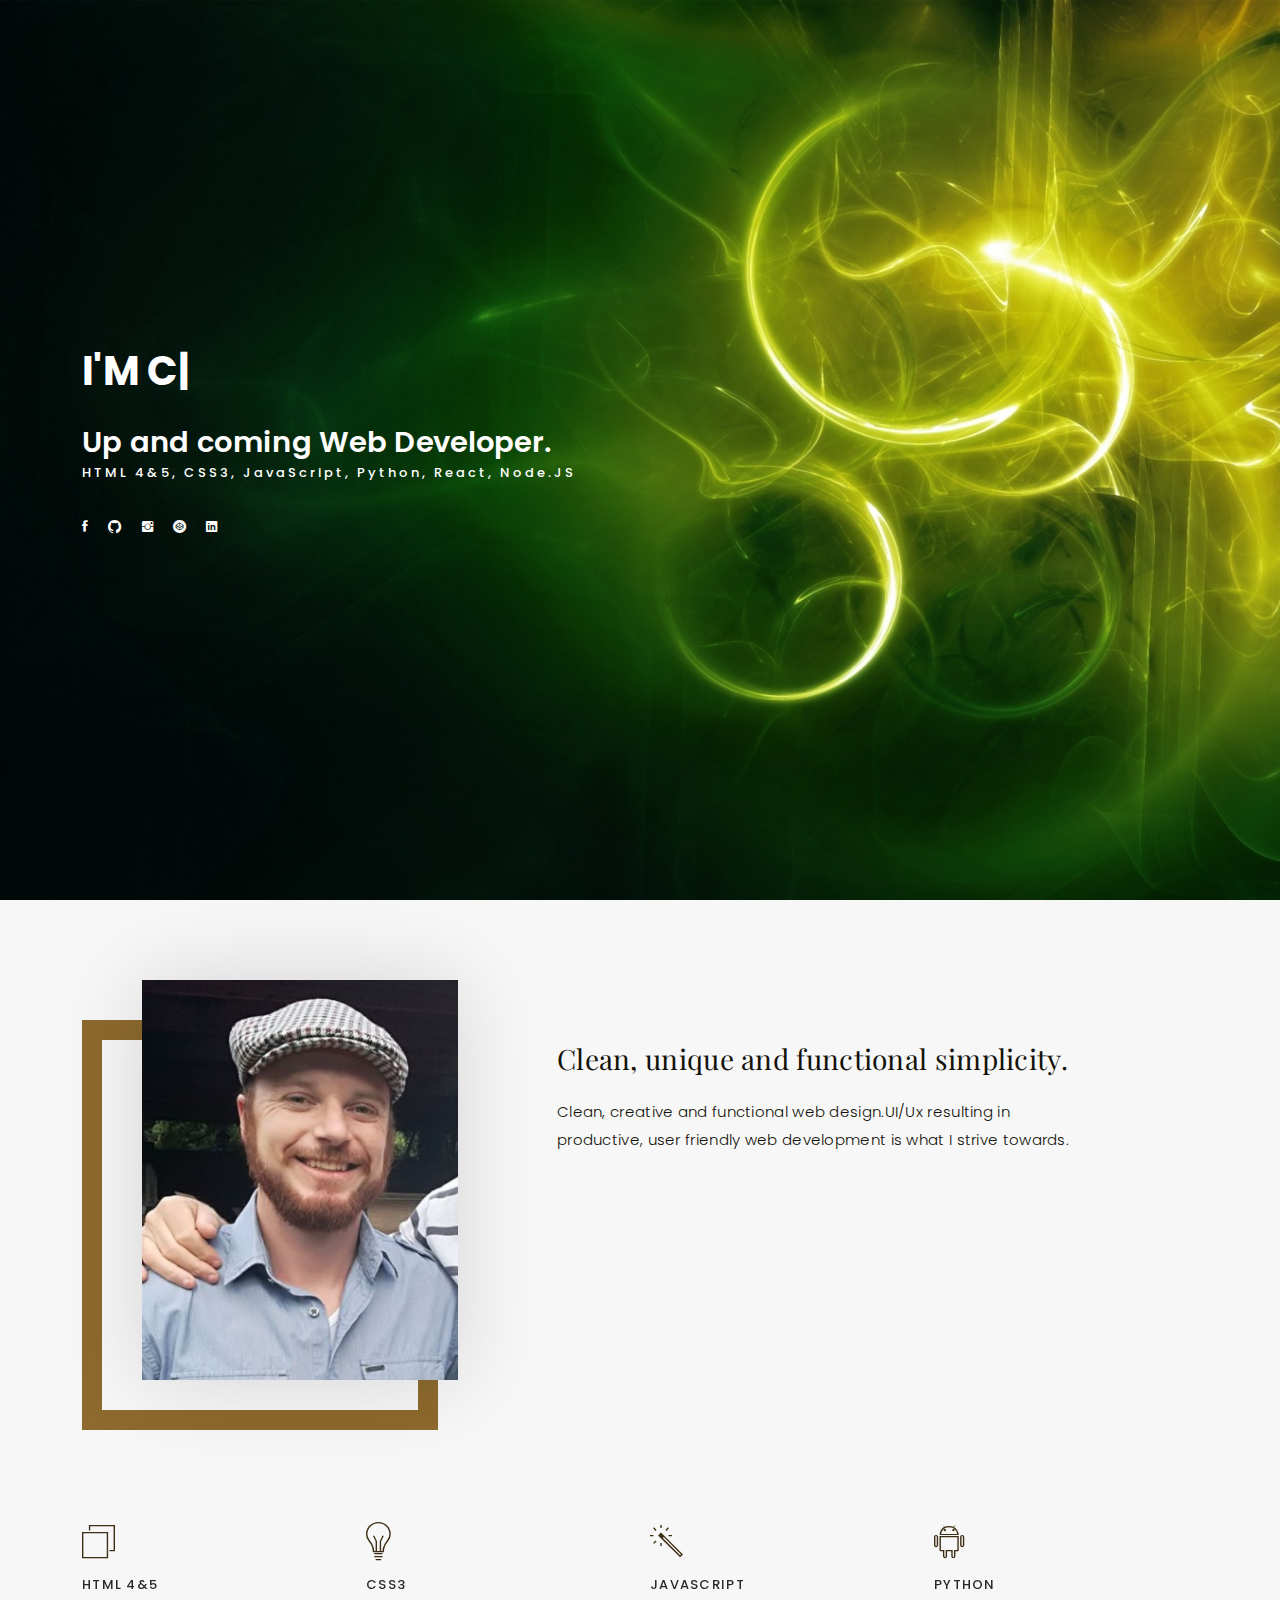
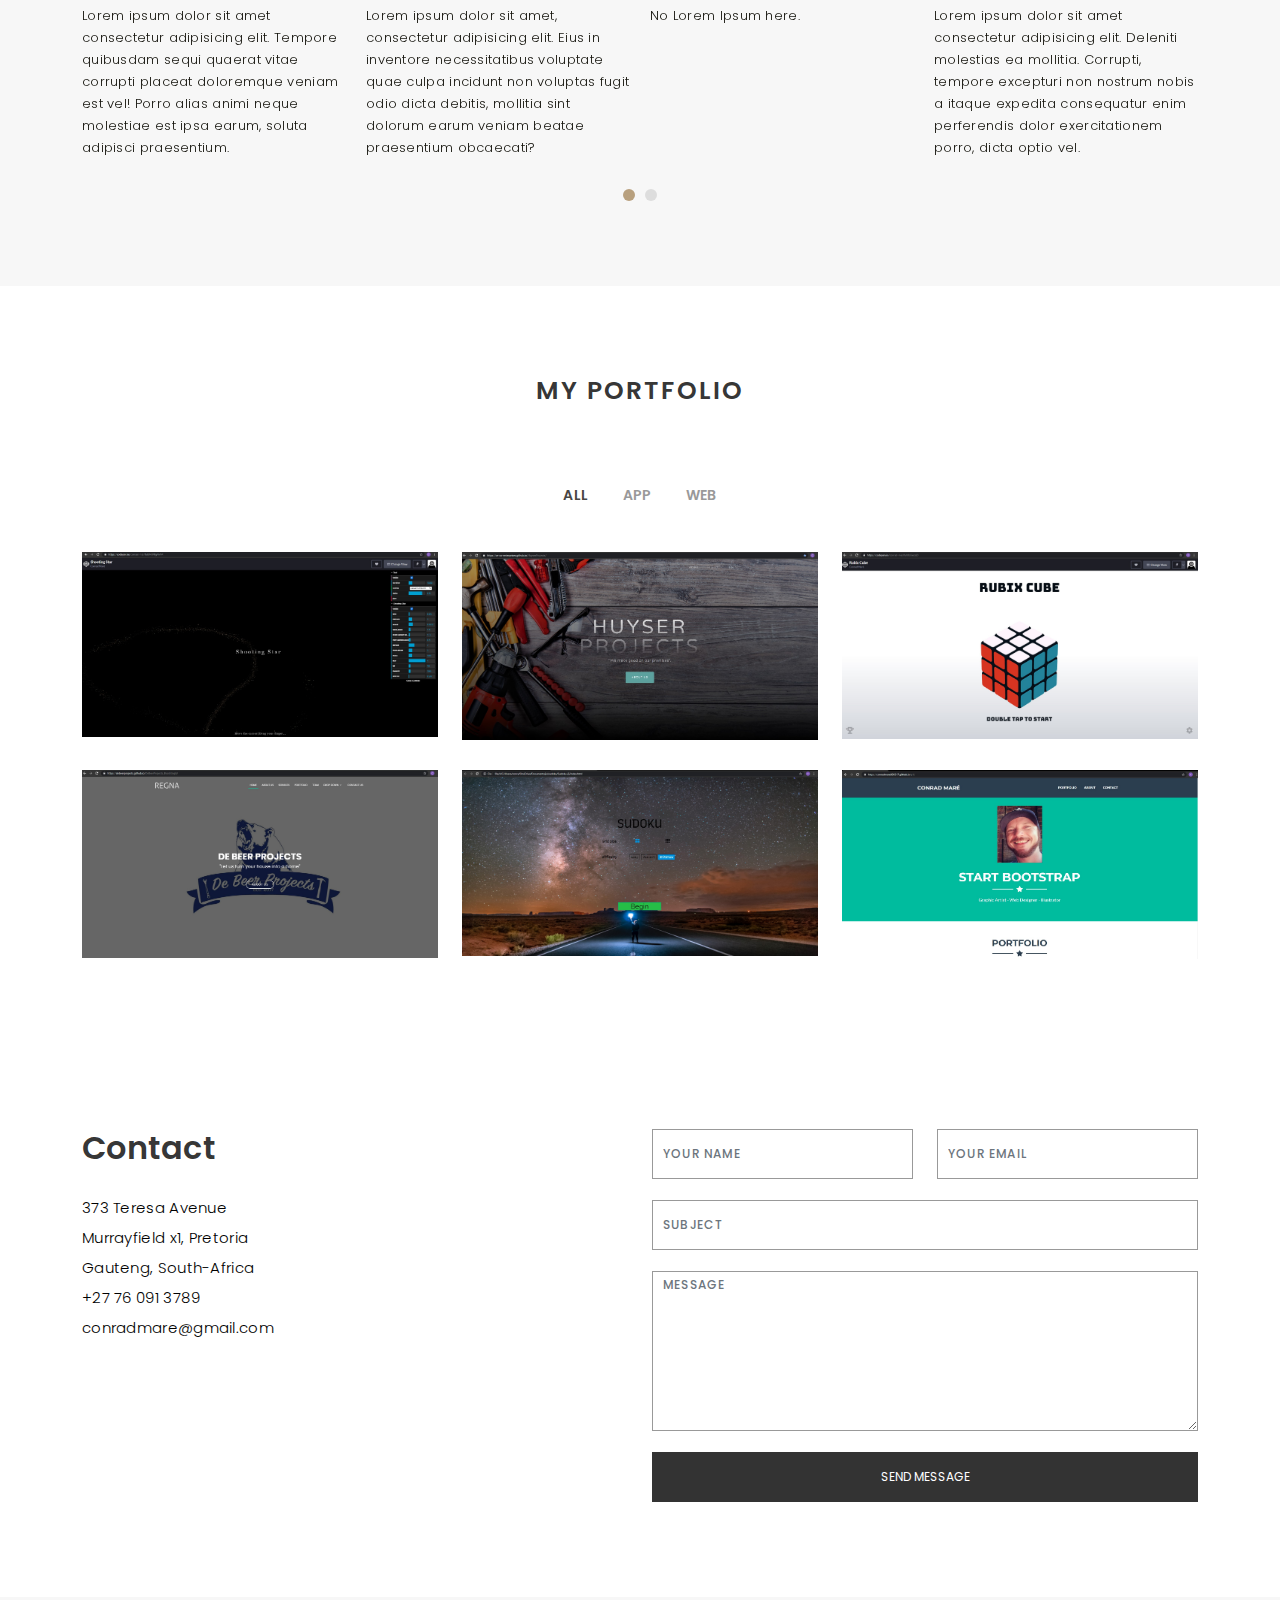
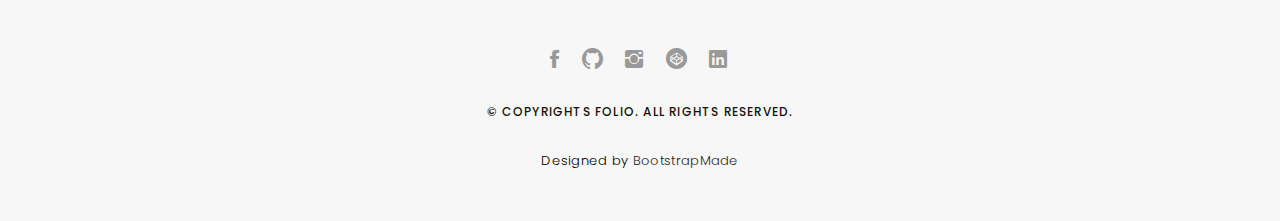
==== index.html @ 21ecc90a "a" ====
<!DOCTYPE html>
<html lang="en">

<head>
  <meta charset="utf-8">
  <meta content="width=device-width, initial-scale=1.0" name="viewport">

  <title>Folio Bootstrap Template - Index</title>
  <meta content="" name="description">
  <meta content="" name="keywords">

  <!-- Favicons -->
  <link href="assets/img/favicon.png" rel="icon">
  <link href="assets/img/apple-touch-icon.png" rel="apple-touch-icon">

  <!-- Google Fonts -->
  <link href="https://fonts.googleapis.com/css?family=Poppins:300,300i,400,400i,500,500i,600,600i,700,700i|Playfair+Display:400,400i,500,500i,600,600i,700,700i,900,900i" rel="stylesheet">

  <!-- Vendor CSS Files -->
  <link href="assets/vendor/bootstrap/css/bootstrap.min.css" rel="stylesheet">
  <link href="assets/vendor/hover/hover.min.css" rel="stylesheet">
  <link href="assets/vendor/ionicons/css/ionicons.min.css" rel="stylesheet">
  <link href="assets/vendor/boxicons/css/boxicons.min.css" rel="stylesheet">
  <link href="assets/vendor/venobox/venobox.css" rel="stylesheet">
  <link href="assets/vendor/owl.carousel/assets/owl.carousel.min.css" rel="stylesheet">

  <!-- Template Main CSS File -->
  <link href="assets/css/style.css" rel="stylesheet">

  <!-- =======================================================
  * Template Name: Folio - v3.0.0
  * Template URL: https://bootstrapmade.com/folio-bootstrap-portfolio-template/
  * Author: BootstrapMade.com
  * License: https://bootstrapmade.com/license/
  ======================================================== -->
</head>

<body>

  <!-- ======= Navbar ======= -->
  <nav id="main-nav">
    <div class="container d-lg-flex justify-content-between align-items-center">

      <div class="d-flex justify-content-between">
        <div class="logo me-auto">
          <a href="index.html"><img src="assets/img//logo.png" alt="logo"></a>
        </div>
        <div class="responsive"><i data-icon="m" class="ion-navicon-round"></i></div>
      </div>

      <ul class="nav-menu list-unstyled">
        <li><a href="index.html" class="smoothScroll">Home</a></li>
        <li><a href="#about" class="smoothScroll">About</a></li>
        <li><a href="#portfolio" class="smoothScroll">Portfolio</a></li>
        <!--<li><a href="#journal" class="smoothScroll">Blog</a></li>-->
        <li><a href="#contact" class="smoothScroll">Contact</a></li>
      </ul>

    </div>
  </nav><!-- End Navbar -->

  <!-- ======= Hero Section ======= -->
  <div id="hero" class="home">

    <div class="container">
      <div class="hero-content">
        <h1> <span class="typed"></span></h1>
        <p class="typed-items" data-typed-person="I'm Conrad Maré"></p>
        <h4>Up and coming Web Developer.</h4>
         <p>HTML 4&5, CSS3, javaScript, Python, React, Node.jS</p>
        

        <ul class="list-unstyled list-social">
          <li><a href="https://www.facebook.com/conrad.mare"><i class="ion-social-facebook"></i></a></li>
          <li><a href="https://github.com/ConradMare890317"><i class="ion-social-github"></i></a></li>
          <li><a href="https://www.instagram.com/conrad_mare1703/"><i class="ion-social-instagram"></i></a></li>
          <li><a href="https://codepen.io/conrad-mar"><i class="ion-social-codepen"></i></a></li>
          <!--<li><a href="#"><i class="ion-social-gmail"></i></a></li>-->
          <li><a href="https://www.linkedin.com/in/conrad-mare-a41abb79/"><i class="ion-social-linkedin"></i></a></li>
        </ul>
      </div>
    </div>
  </div><!-- End Hero -->

  <main id="main">

    <!-- ======= About Section ======= -->
    <div id="about" class="paddsection">
      <div class="container">
        <div class="row justify-content-between">

          <div class="col-lg-4 ">
            <div class="div-img-bg">
              <div class="about-img">
                <img src="assets/img/me1.jpg" class="img-responsive" alt="me">
              </div>
            </div>
          </div>

          <div class="col-lg-7">
            <div class="about-descr">

              <p class="p-heading">Clean, unique and functional simplicity. </p>
              <p class="separator">Clean, creative and functional web design.UI/Ux resulting in productive, user friendly web development is what I strive towards.</p>
            </div>

          </div>
        </div>
      </div>
    </div><!-- End About Section -->

    <!-- ======= Services Section ======= -->
    <div id="services">
      <div class="container">

        <div class="services-carousel owl-theme">

          <div class="services-block">

            <i class="ion-ios-browsers-outline"></i>
            <span>HTML 4&5</span>
            <p class="separator">Lorem ipsum dolor sit amet consectetur adipisicing elit. Tempore quibusdam sequi quaerat vitae corrupti placeat doloremque veniam est vel! Porro alias animi neque molestiae est ipsa earum, soluta adipisci praesentium. </p>

          </div>

          <div class="services-block">

            <i class="ion-ios-lightbulb-outline"></i>
            <span>CSS3</span>
            <p class="separator">Lorem ipsum dolor sit amet, consectetur adipisicing elit. Eius in inventore necessitatibus voluptate quae culpa incidunt non voluptas fugit odio dicta debitis, mollitia sint dolorum earum veniam beatae praesentium obcaecati? </p>

          </div>

          <div class="services-block">

            <i class="ion-ios-color-wand-outline"></i>
            <span>javaScript</span>
            <p class="separator">No Lorem Ipsum here.</p>

          </div>

          <div class="services-block">

            <i class="ion-social-android-outline"></i>
            <span>Python</span>
            <p class="separator">Lorem ipsum dolor sit amet consectetur adipisicing elit. Deleniti molestias ea mollitia. Corrupti, tempore excepturi non nostrum nobis a itaque expedita consequatur enim perferendis dolor exercitationem porro, dicta optio vel. </p>

          </div>

          <div class="services-block">

            <i class="ion-ios-analytics-outline"></i>
            <span>React</span>
            <p class="separator">Lorem ipsum dolor sit amet consectetur adipisicing elit. Reprehenderit assumenda culpa unde perferendis aperiam explicabo ipsum! Omnis exercitationem praesentium reiciendis, sapiente molestiae asperiores quas a maiores facere consequuntur, libero ipsa? </p>

          </div>

          <div class="services-block">

            <i class="ion-ios-camera-outline"></i>
            <span>Node.jS</span>
            <p class="separator">Lorem ipsum dolor sit amet consectetur, adipisicing elit. Accusantium distinctio eos ut voluptatum sed aperiam exercitationem fuga doloremque consectetur doloribus alias ipsa cupiditate maiores est, quaerat, ex, sunt velit qui.</p>

          </div>

        </div>

      </div>

    </div><!-- End Services Section -->

    <!-- ======= Portfolio Section ======= -->
    <div id="portfolio" class="paddsection">

      <div class="container">
        <div class="section-title text-center">
          <h2>My Portfolio</h2>
        </div>
      </div>

      <div class="container">

        <div class="row">
          <div class="col-lg-12 d-flex justify-content-center">
            <ul id="portfolio-flters">
              <li data-filter="*" class="filter-active">All</li>
              <li data-filter=".filter-app">App</li>
             <!-- <li data-filter=".filter-card">Card</li> -->
              <li data-filter=".filter-web">Web</li>
            </ul>
          </div>
        </div>

        <div class="row portfolio-container">

          <div class="col-lg-4 col-md-6 portfolio-item filter-app">
            <img src="assets/img/portfolio/App1.jpg" class="img-fluid" alt="">
            <div class="portfolio-info">
              <h4>App 1</h4>
              <p>App</p>
              <a href="assets/img/portfolio/portfolio-1.jpg" data-gall="portfolioGallery" class="venobox preview-link" title="App 1"><i class="bx bx-plus"></i></a>
              <a href="portfolio-details.html" class="details-link" title="More Details"><i class="bx bx-link"></i></a>
            </div>
          </div>

          <div class="col-lg-4 col-md-6 portfolio-item filter-web">
            <img src="assets/img/portfolio/Web1.jpg" class="img-fluid" alt="">
            <div class="portfolio-info">
              <h4>Web 3</h4>
              <p>Web</p>
              <a href="assets/img/portfolio/portfolio-2.jpg" data-gall="portfolioGallery" class="venobox preview-link" title="Web 3"><i class="bx bx-plus"></i></a>
              <a href="portfolio-details.html" class="details-link" title="More Details"><i class="bx bx-link"></i></a>
            </div>
          </div>

          <div class="col-lg-4 col-md-6 portfolio-item filter-app">
            <img src="assets/img/portfolio/App2.jpg" class="img-fluid" alt="">
            <div class="portfolio-info">
              <h4>App 2</h4>
              <p>App</p>
              <a href="assets/img/portfolio/portfolio-3.jpg" data-gall="portfolioGallery" class="venobox preview-link" title="App 2"><i class="bx bx-plus"></i></a>
              <a href="portfolio-details.html" class="details-link" title="More Details"><i class="bx bx-link"></i></a>
            </div>
          </div>

          <!--<div class="col-lg-4 col-md-6 portfolio-item filter-card">
            <img src="assets/img/portfolio/portfolio-4.jpg" class="img-fluid" alt="">
            <div class="portfolio-info">
              <h4>Card 2</h4>
              <p>Card</p>
              <a href="assets/img/portfolio/portfolio-4.jpg" data-gall="portfolioGallery" class="venobox preview-link" title="Card 2"><i class="bx bx-plus"></i></a>
              <a href="portfolio-details.html" class="details-link" title="More Details"><i class="bx bx-link"></i></a>
            </div>
          </div>-->

          <div class="col-lg-4 col-md-6 portfolio-item filter-web">
            <img src="assets/img/portfolio/Web2.jpg" class="img-fluid" alt="">
            <div class="portfolio-info">
              <h4>Web 2</h4>
              <p>Web</p>
              <a href="assets/img/portfolio/portfolio-5.jpg" data-gall="portfolioGallery" class="venobox preview-link" title="Web 2"><i class="bx bx-plus"></i></a>
              <a href="portfolio-details.html" class="details-link" title="More Details"><i class="bx bx-link"></i></a>
            </div>
          </div>

          <div class="col-lg-4 col-md-6 portfolio-item filter-app">
            <img src="assets/img/portfolio/App3.jpg" class="img-fluid" alt="">
            <div class="portfolio-info">
              <h4>App 3</h4>
              <p>App</p>
              <a href="assets/img/portfolio/portfolio-6.jpg" data-gall="portfolioGallery" class="venobox preview-link" title="App 3"><i class="bx bx-plus"></i></a>
              <a href="portfolio-details.html" class="details-link" title="More Details"><i class="bx bx-link"></i></a>
            </div>
          </div>
          
          <div class="col-lg-4 col-md-6 portfolio-item filter-web">
            <img src="assets/img/portfolio/Web3.jpg" class="img-fluid" alt="">
            <div class="portfolio-info">
              <h4>Web 1</h4>
              <p>Web</p>
              <a href="assets/img/portfolio/portfolio-5.jpg" data-gall="portfolioGallery" class="venobox preview-link" title="Web 2"><i class="bx bx-plus"></i></a>
              <a href="portfolio-details.html" class="details-link" title="More Details"><i class="bx bx-link"></i></a>
            </div>
          </div>

        </div>

      </div>

    </div><!-- End Portfolio Section -->

    <!-- ======= Journal Section ======= -->
   <!-- <div id="journal" class="text-left paddsection">

      <div class="container">
        <div class="section-title text-center">
          <h2>journal</h2>
        </div>
      </div>

      <div class="container">
        <div class="journal-block">
          <div class="row">

            <div class="col-lg-4 col-md-6">
              <div class="journal-info">

                <a href="blog-single.html"><img src="assets/img/blog-post-1.jpg" class="img-responsive" alt="img"></a>

                <div class="journal-txt">

                  <h4><a href="blog-single.html">SO LETS MAKE THE MOST IS BEAUTIFUL</a></h4>
                  <p class="separator">To an English person, it will seem like simplified English
                  </p>

                </div>

              </div>
            </div>

            <div class="col-lg-4 col-md-6">
              <div class="journal-info">

                <a href="blog-single.html"><img src="assets/img/blog-post-2.jpg" class="img-responsive" alt="img"></a>

                <div class="journal-txt">

                  <h4><a href="blog-single.html">WE'RE GONA MAKE DREAMS COMES</a></h4>
                  <p class="separator">To an English person, it will seem like simplified English
                  </p>

                </div>

              </div>
            </div>

            <div class="col-lg-4 col-md-6">
              <div class="journal-info">

                <a href="blog-single.html"><img src="assets/img/blog-post-3.jpg" class="img-responsive" alt="img"></a>

                <div class="journal-txt">

                  <h4><a href="blog-single.html">NEW LIFE CIVILIZATIONS TO BOLDLY</a></h4>
                  <p class="separator">To an English person, it will seem like simplified English
                  </p>

                </div>

              </div>
            </div>

          </div>
        </div>
      </div>

    </div><!-- End Journal Section -->

    <!-- ======= Contact Section ======= -->
    <div id="contact" class="paddsection">
      <div class="container">
        <div class="contact-block1">
          <div class="row">

            <div class="col-lg-6">
              <div class="contact-contact">

                <h2 class="mb-30">Contact</h2>

                <ul class="contact-details">
                  <li><span>373 Teresa Avenue</span></li>
                  <li><span>Murrayfield x1, Pretoria</span></li>
                  <li><span>Gauteng, South-Africa</span></li>
                  <li><span>+27 76 091 3789</span></li>
                  <li><span>conradmare@gmail.com</span></li>
                </ul>

              </div>
            </div>

            <div class="col-lg-6">
              <form action="forms/contact.php" method="post" role="form" class="php-email-form">
                <div class="row">

                  <div class="col-lg-6">
                    <div class="form-group contact-block1">
                      <input type="text" name="name" class="form-control" id="name" placeholder="Your Name" data-rule="minlen:4" data-msg="Please enter at least 4 chars" />
                      <div class="validate"></div>
                    </div>
                  </div>

                  <div class="col-lg-6 mt-3 mt-md-0">
                    <div class="form-group">
                      <input type="email" class="form-control" name="email" id="email" placeholder="Your Email" data-rule="email" data-msg="Please enter a valid email" />
                      <div class="validate"></div>
                    </div>
                  </div>

                  <div class="col-lg-12 mt-3">
                    <div class="form-group">
                      <input type="text" class="form-control" name="subject" id="subject" placeholder="Subject" data-rule="minlen:4" data-msg="Please enter at least 8 chars of subject" />
                      <div class="validate"></div>
                    </div>
                  </div>

                  <div class="col-lg-12 mt-3">
                    <div class="form-group">
                      <textarea class="form-control" name="message" data-rule="required" data-msg="Please write something for us" placeholder="Message"></textarea>
                      <div class="validate"></div>
                    </div>
                  </div>

                  <div class="col-lg-12 mb-3">
                    <div class="loading">Loading</div>
                    <div class="error-message"></div>
                    <div class="sent-message">Your message has been sent. Thank you!</div>
                  </div>

                  <div class="col-lg-12">
                    <input type="submit" class="btn btn-defeault btn-send" value="Send message">
                  </div>

                </div>
              </form>
            </div>
          </div>
        </div>
      </div>
    </div><!-- End Contact Section -->

  </main><!-- End #main -->

  <!-- ======= Footer ======= -->
  <div id="footer" class="text-center">
    <div class="container">
      <div class="socials-media text-center">

        <ul class="list-unstyled">
          <li><a href="https://www.facebook.com/conrad.mare"><i class="ion-social-facebook"></i></a></li>
          <li><a href="https://github.com/ConradMare890317"><i class="ion-social-github"></i></a></li>
          <li><a href="https://www.instagram.com/conrad_mare1703/"><i class="ion-social-instagram"></i></a></li>
          <li><a href="https://codepen.io/conrad-mar"><i class="ion-social-codepen"></i></a></li>
          <!--<li><a href="#"><i class="ion-social-gmail"></i></a></li>-->
          <li><a href="https://www.linkedin.com/in/conrad-mare-a41abb79/"><i class="ion-social-linkedin"></i></a></li>
        </ul>

      </div>

      <p>&copy; Copyrights Folio. All rights reserved.</p>

      <div class="credits">
        <!--
        All the links in the footer should remain intact.
        You can delete the links only if you purchased the pro version.
        Licensing information: https://bootstrapmade.com/license/
        Purchase the pro version with working PHP/AJAX contact form: https://bootstrapmade.com/buy/?theme=Folio
      -->
        Designed by <a href="https://bootstrapmade.com/">BootstrapMade</a>
      </div>

    </div>
  </div><!-- End Footer -->

  <!-- Vendor JS Files -->
  <script src="assets/vendor/jquery/jquery.min.js"></script>
  <script src="assets/vendor/bootstrap/js/bootstrap.bundle.min.js"></script>
  <script src="assets/vendor/jquery.easing/jquery.easing.min.js"></script>
  <script src="assets/vendor/php-email-form/validate.js"></script>
  <script src="assets/vendor/typed/typed.js"></script>
  <script src="assets/vendor/jquery-sticky/jquery.sticky.js"></script>
  <script src="assets/vendor/isotope-layout/isotope.pkgd.min.js"></script>
  <script src="assets/vendor/venobox/venobox.min.js"></script>
  <script src="assets/vendor/owl.carousel/owl.carousel.min.js"></script>

  <!-- Template Main JS File -->
  <script src="assets/js/main.js"></script>

</body>

</html>
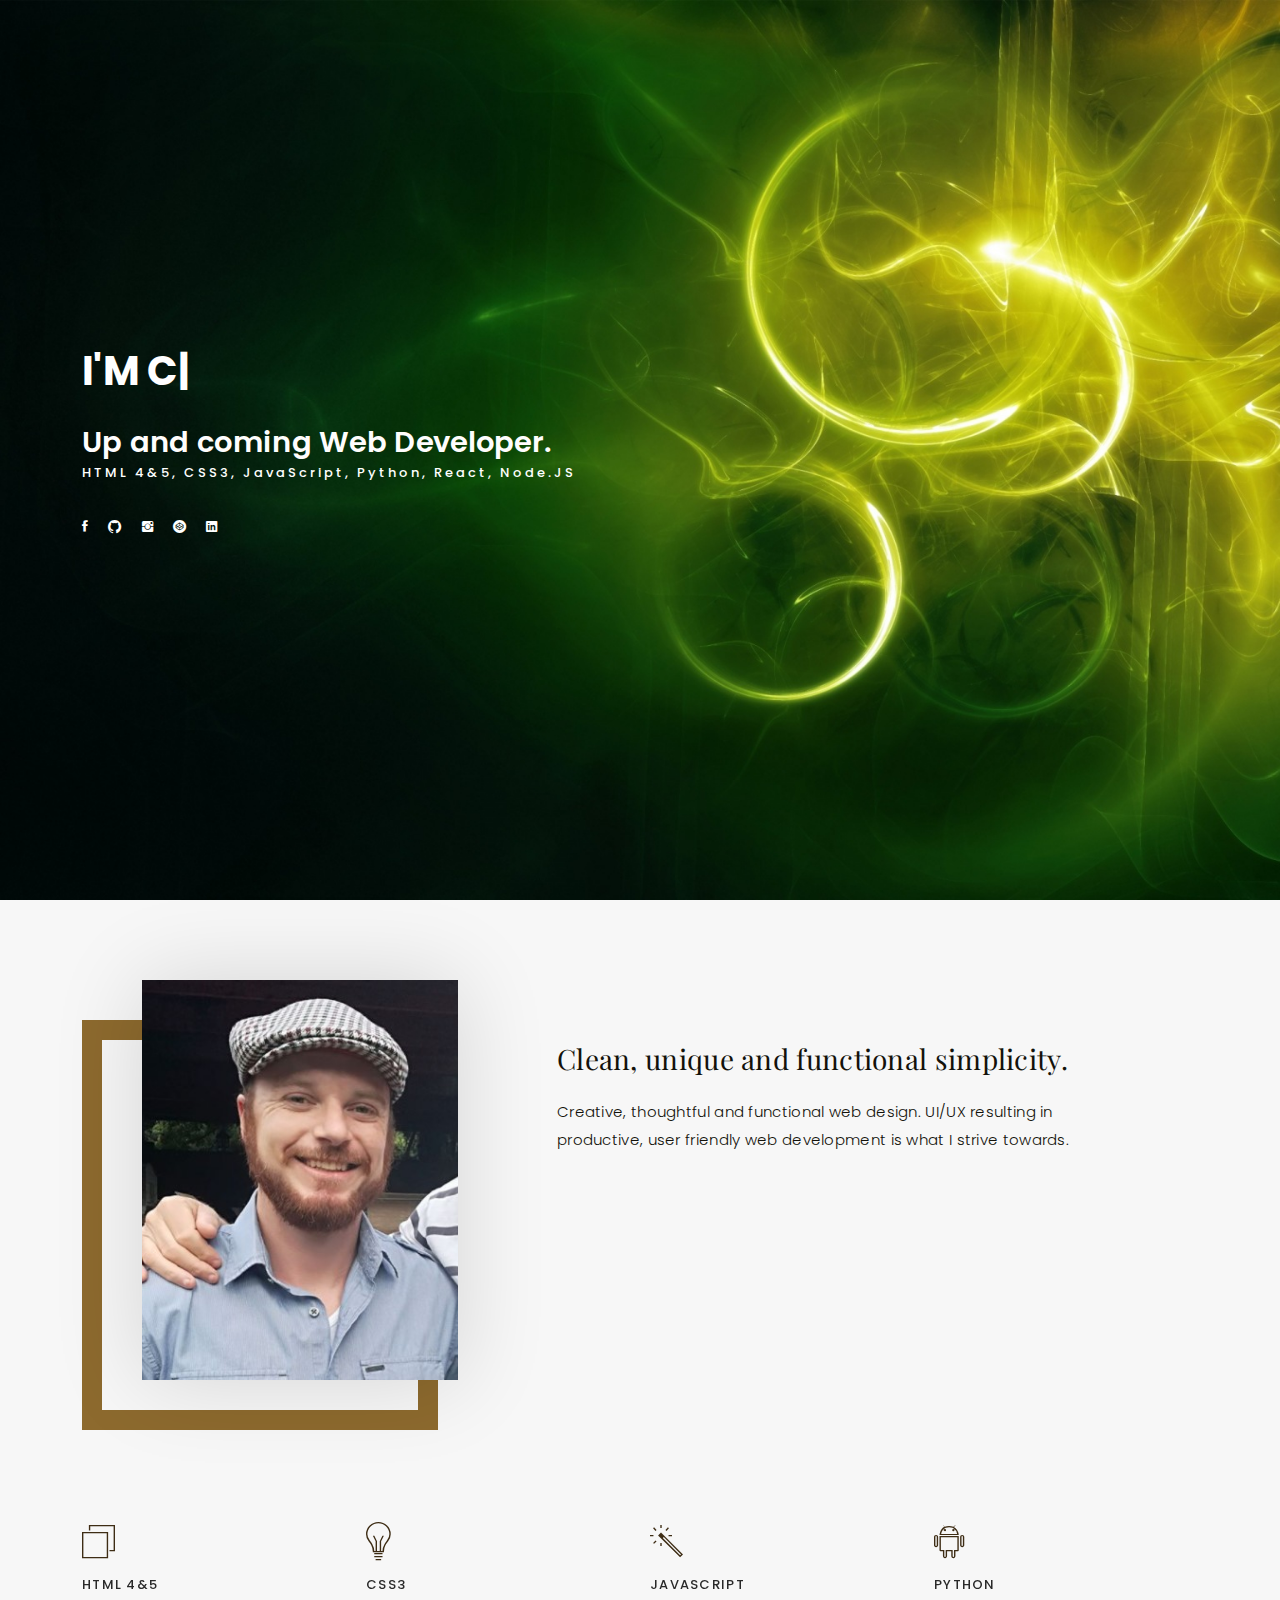
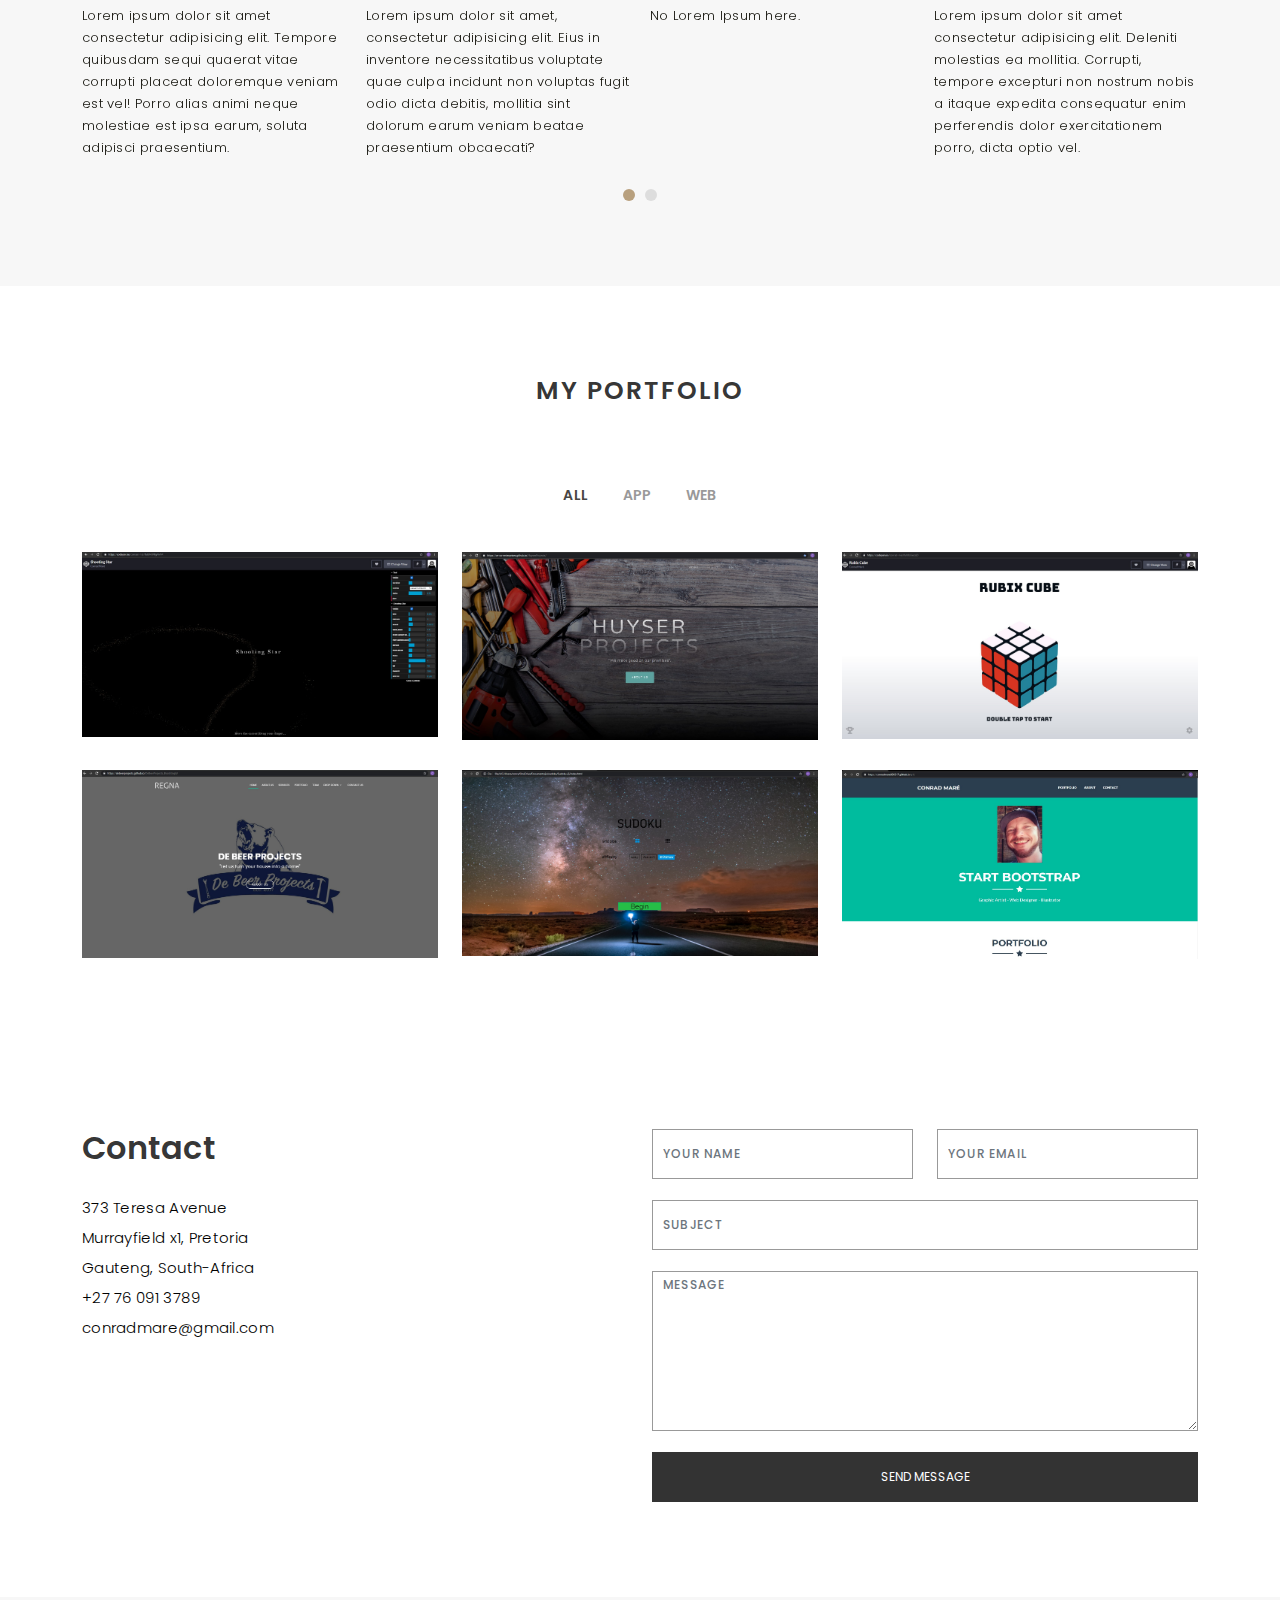
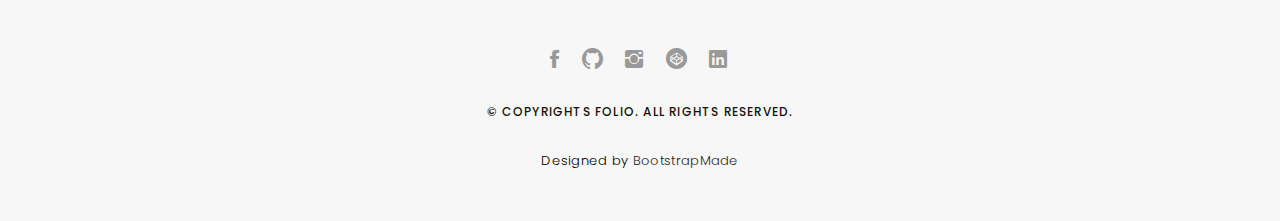
==== commit db7a4a19: "a" ====
--- a/index.html
+++ b/index.html
@@ -101,7 +101,7 @@
             <div class="about-descr">
 
               <p class="p-heading">Clean, unique and functional simplicity. </p>
-              <p class="separator">Clean, creative and functional web design.UI/Ux resulting in productive, user friendly web development is what I strive towards.</p>
+              <p class="separator">Creative, thoughtful and functional web design. UI/UX resulting in productive, user friendly web development is what I strive towards.</p>
             </div>
 
           </div>
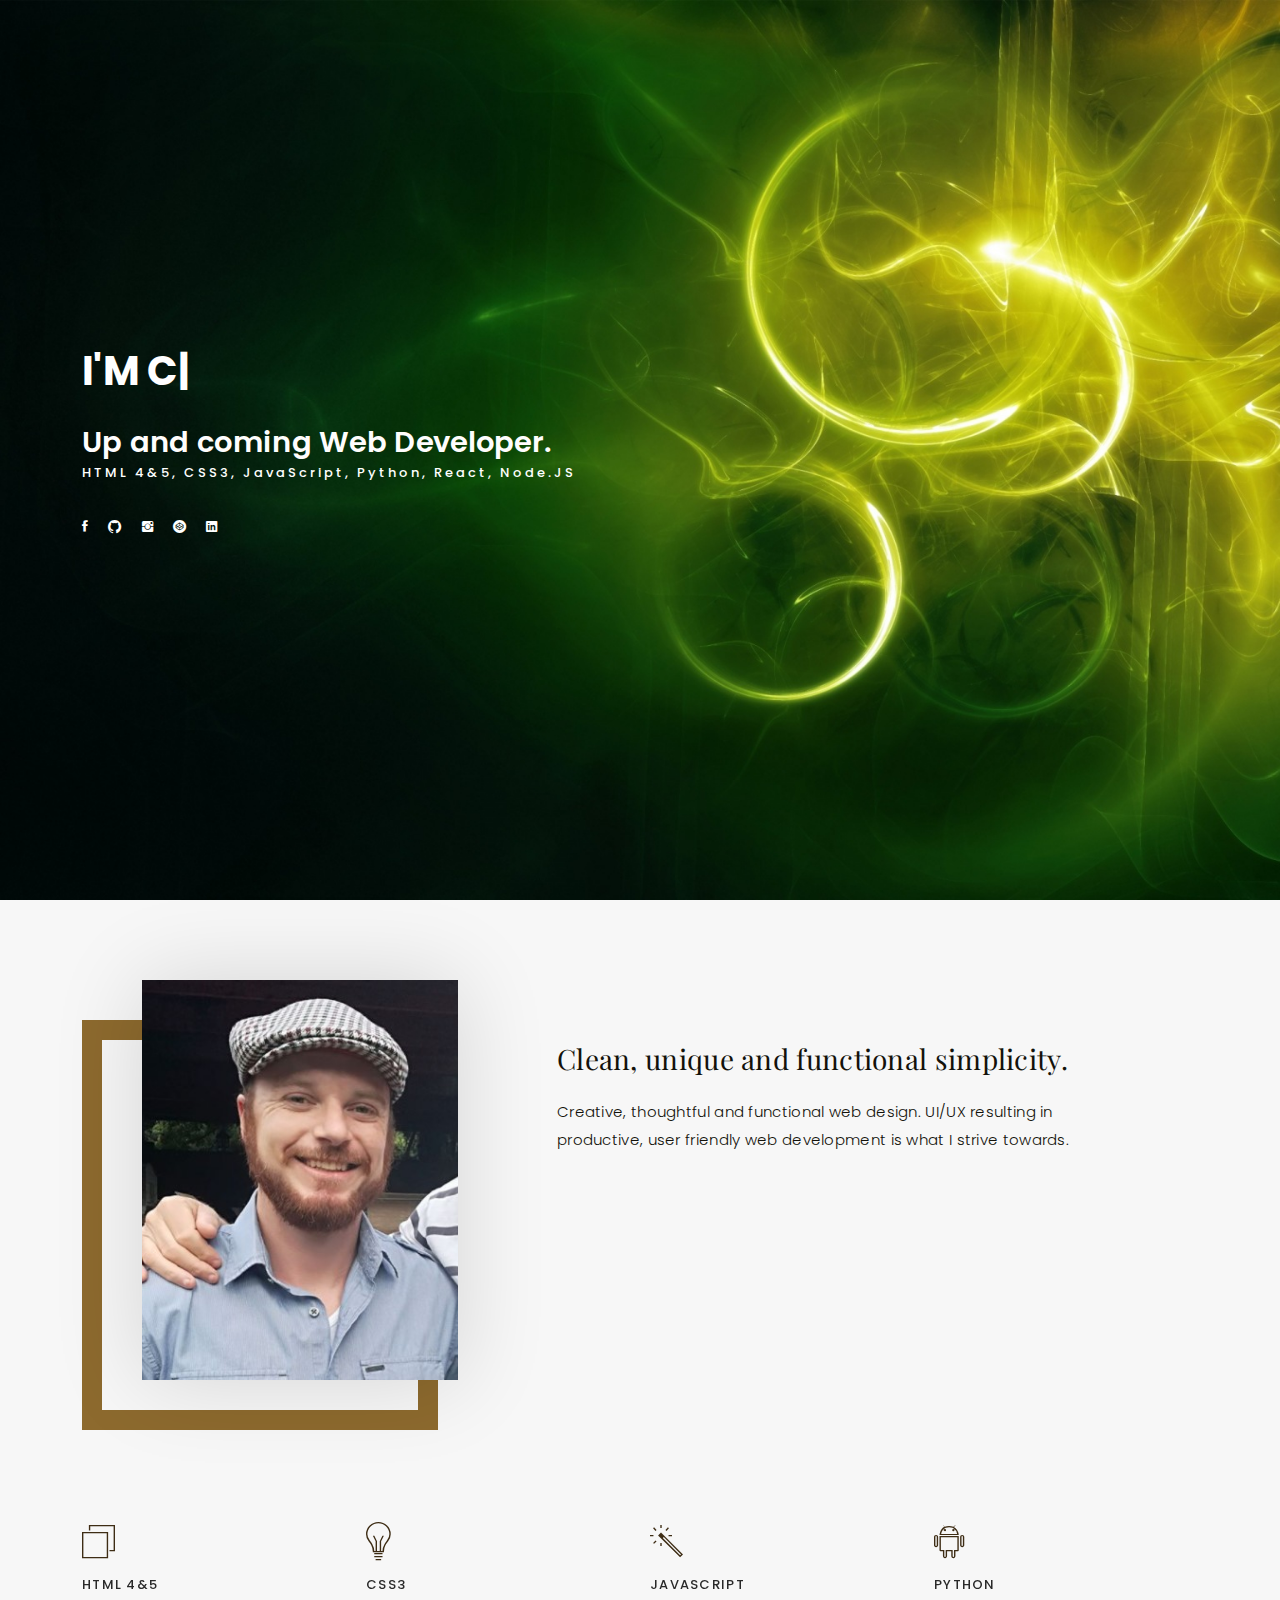
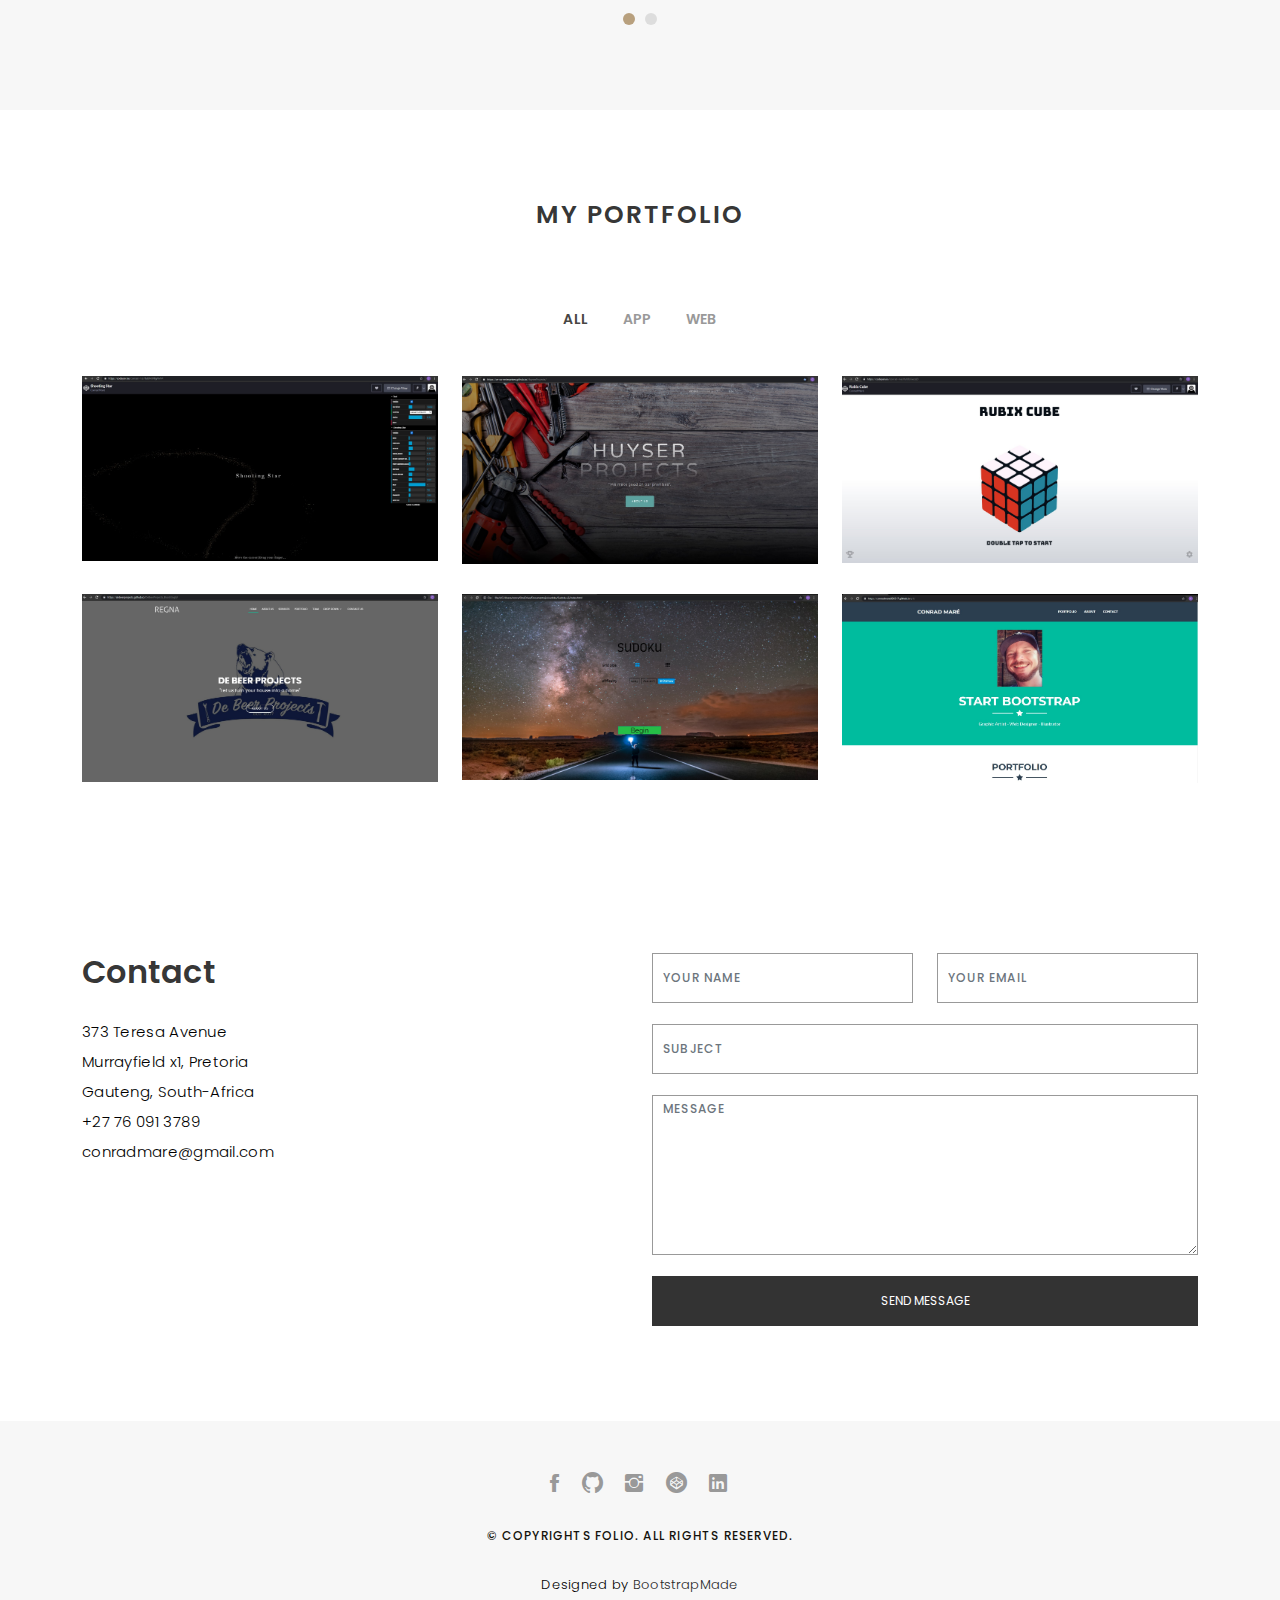
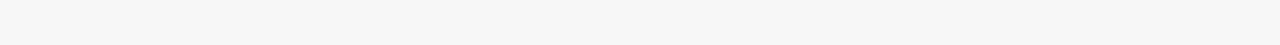
==== commit 9429ec64: "a" ====
--- a/index.html
+++ b/index.html
@@ -119,7 +119,7 @@
 
             <i class="ion-ios-browsers-outline"></i>
             <span>HTML 4&5</span>
-            <p class="separator">Lorem ipsum dolor sit amet consectetur adipisicing elit. Tempore quibusdam sequi quaerat vitae corrupti placeat doloremque veniam est vel! Porro alias animi neque molestiae est ipsa earum, soluta adipisci praesentium. </p>
+            <p class="separator"></p>
 
           </div>
 
@@ -127,7 +127,7 @@
 
             <i class="ion-ios-lightbulb-outline"></i>
             <span>CSS3</span>
-            <p class="separator">Lorem ipsum dolor sit amet, consectetur adipisicing elit. Eius in inventore necessitatibus voluptate quae culpa incidunt non voluptas fugit odio dicta debitis, mollitia sint dolorum earum veniam beatae praesentium obcaecati? </p>
+            <p class="separator"></p>
 
           </div>
 
@@ -135,7 +135,7 @@
 
             <i class="ion-ios-color-wand-outline"></i>
             <span>javaScript</span>
-            <p class="separator">No Lorem Ipsum here.</p>
+            <p class="separator"></p>
 
           </div>
 
@@ -143,7 +143,7 @@
 
             <i class="ion-social-android-outline"></i>
             <span>Python</span>
-            <p class="separator">Lorem ipsum dolor sit amet consectetur adipisicing elit. Deleniti molestias ea mollitia. Corrupti, tempore excepturi non nostrum nobis a itaque expedita consequatur enim perferendis dolor exercitationem porro, dicta optio vel. </p>
+            <p class="separator"></p>
 
           </div>
 
@@ -151,7 +151,7 @@
 
             <i class="ion-ios-analytics-outline"></i>
             <span>React</span>
-            <p class="separator">Lorem ipsum dolor sit amet consectetur adipisicing elit. Reprehenderit assumenda culpa unde perferendis aperiam explicabo ipsum! Omnis exercitationem praesentium reiciendis, sapiente molestiae asperiores quas a maiores facere consequuntur, libero ipsa? </p>
+            <p class="separator"></p>
 
           </div>
 
@@ -159,7 +159,7 @@
 
             <i class="ion-ios-camera-outline"></i>
             <span>Node.jS</span>
-            <p class="separator">Lorem ipsum dolor sit amet consectetur, adipisicing elit. Accusantium distinctio eos ut voluptatum sed aperiam exercitationem fuga doloremque consectetur doloribus alias ipsa cupiditate maiores est, quaerat, ex, sunt velit qui.</p>
+            <p class="separator"></p>
 
           </div>
 
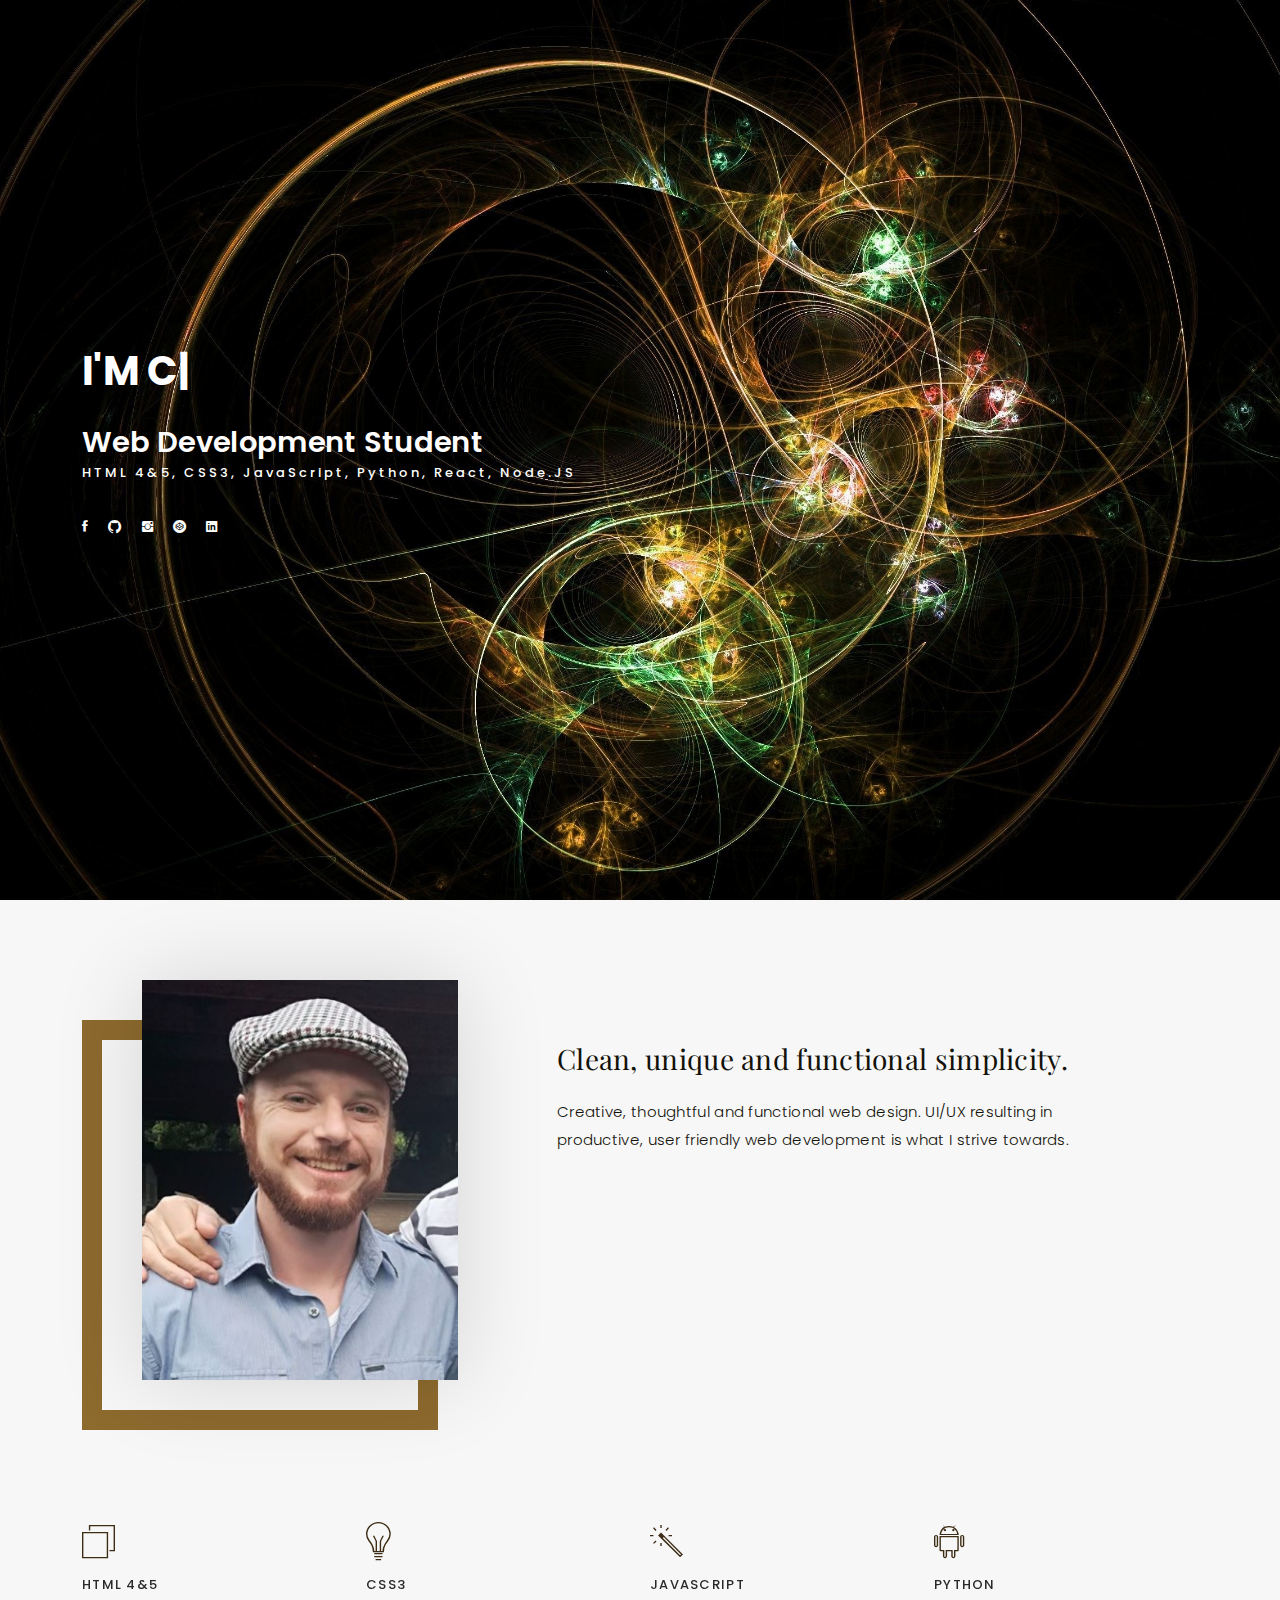
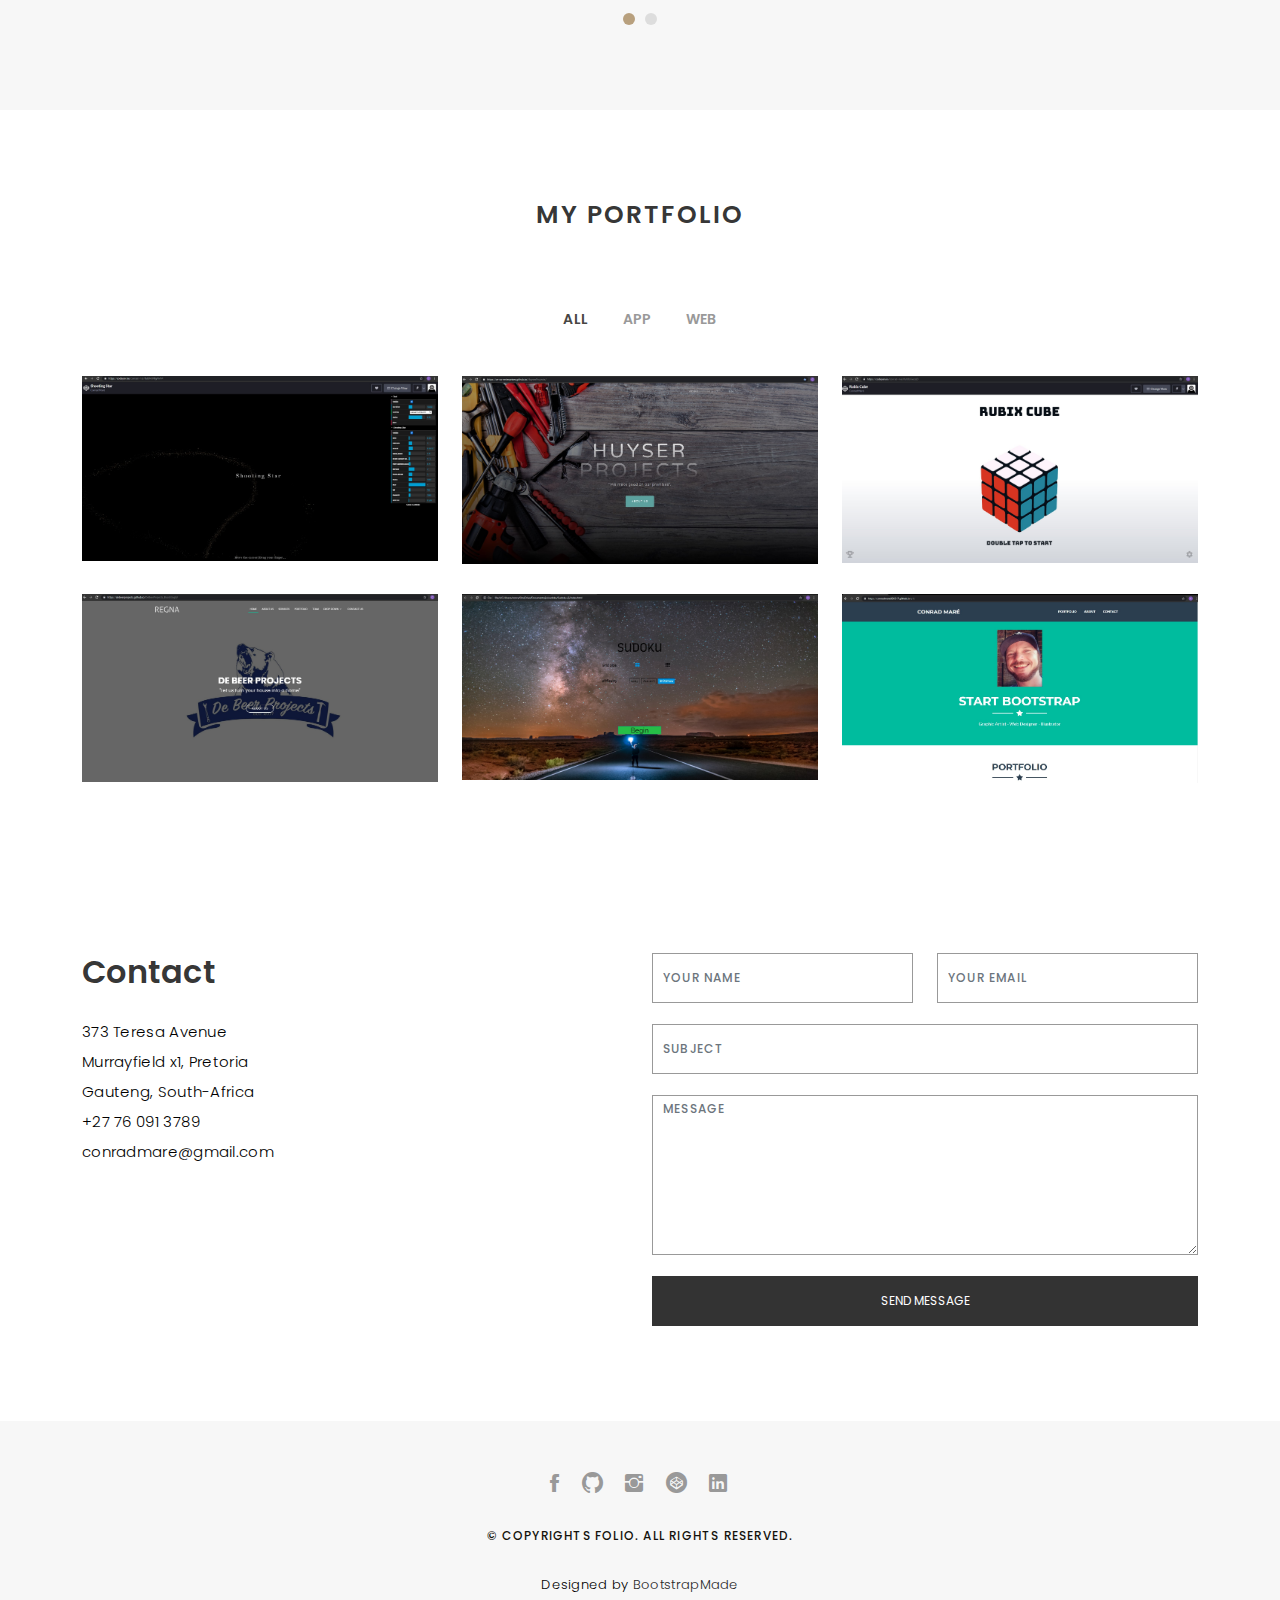
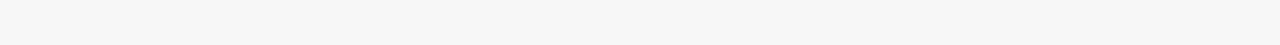
==== commit 63745711: "a" ====
--- a/index.html
+++ b/index.html
@@ -66,7 +66,7 @@
       <div class="hero-content">
         <h1> <span class="typed"></span></h1>
         <p class="typed-items" data-typed-person="I'm Conrad Maré"></p>
-        <h4>Up and coming Web Developer.</h4>
+        <h4>Web Development Student</h4>
          <p>HTML 4&5, CSS3, javaScript, Python, React, Node.jS</p>
         
 
--- a/assets/css/style.css
+++ b/assets/css/style.css
@@ -218,7 +218,7 @@
 # Hero
 --------------------------------------------------------------*/
 #hero {
-  background: url("../img/59657_fractal_green_fractal.jpg") no-repeat scroll center center/cover;
+  background: url("../img/Fractal.jpg") no-repeat scroll center center/cover;
   height: 100vh;
   width: 100%;
 }
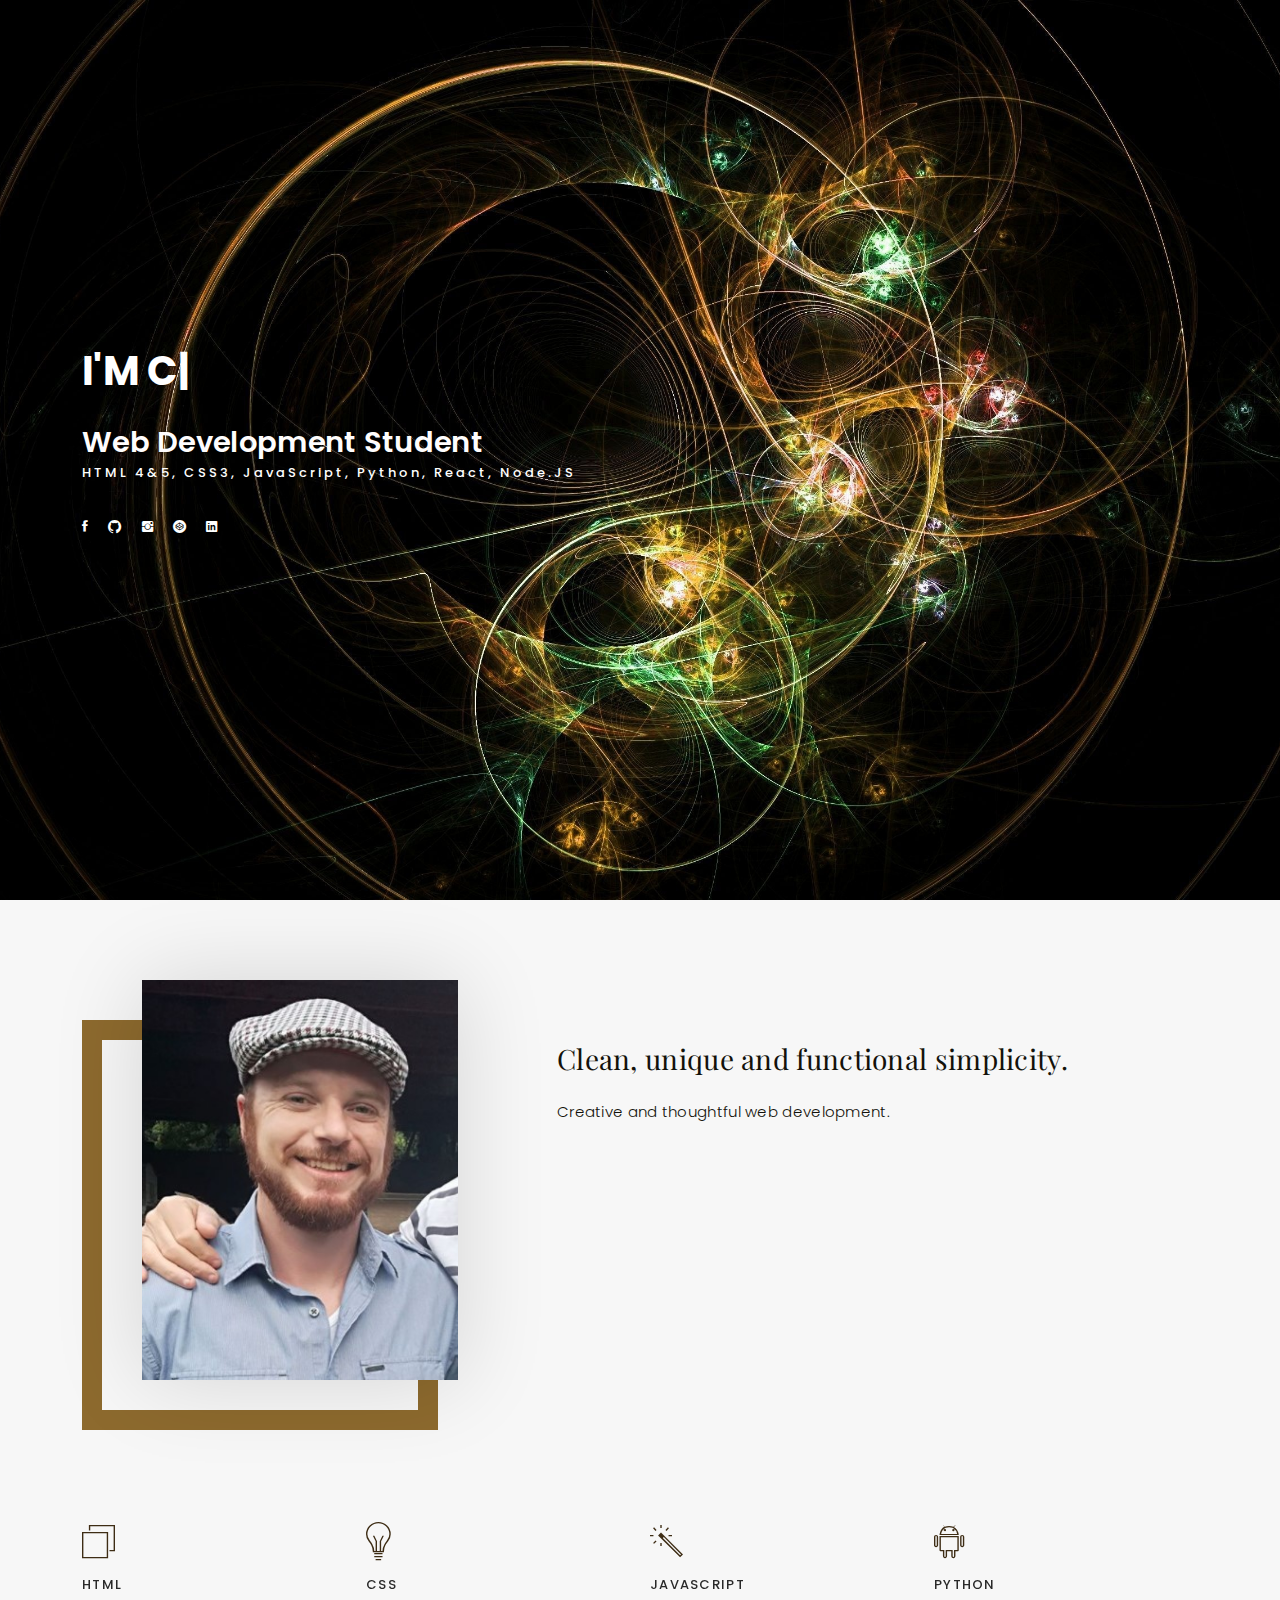
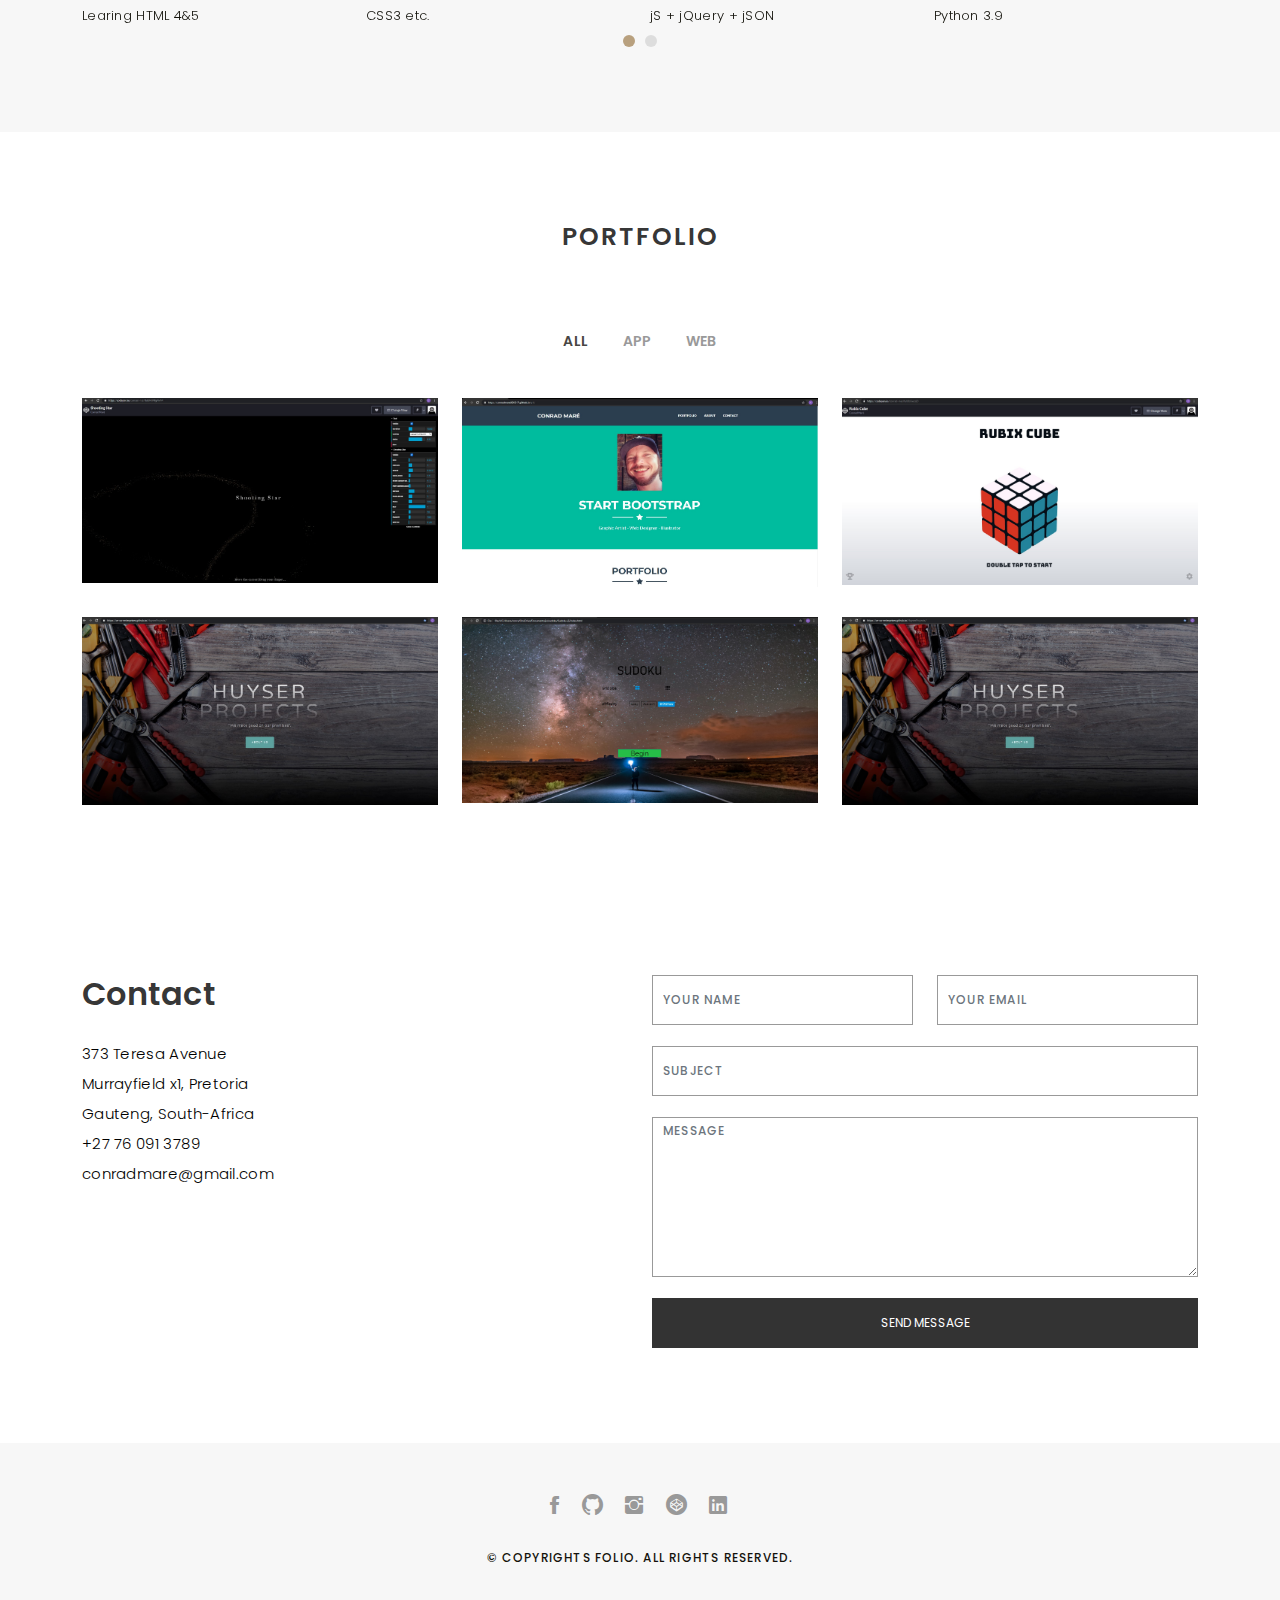
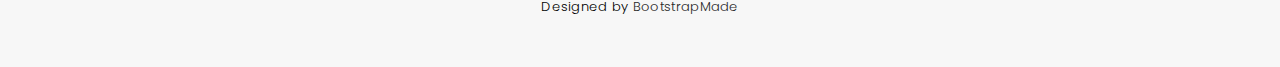
==== commit de2d5a3e: "a" ====
--- a/index.html
+++ b/index.html
@@ -101,7 +101,7 @@
             <div class="about-descr">
 
               <p class="p-heading">Clean, unique and functional simplicity. </p>
-              <p class="separator">Creative, thoughtful and functional web design. UI/UX resulting in productive, user friendly web development is what I strive towards.</p>
+              <p class="separator">Creative and thoughtful web development.</p>
             </div>
 
           </div>
@@ -118,16 +118,16 @@
           <div class="services-block">
 
             <i class="ion-ios-browsers-outline"></i>
-            <span>HTML 4&5</span>
-            <p class="separator"></p>
+            <span>HTML</span>
+            <p class="separator">Learing HTML 4&5</p>
 
           </div>
 
           <div class="services-block">
 
             <i class="ion-ios-lightbulb-outline"></i>
-            <span>CSS3</span>
-            <p class="separator"></p>
+            <span>CSS</span>
+            <p class="separator">CSS3 etc.</p>
 
           </div>
 
@@ -135,7 +135,7 @@
 
             <i class="ion-ios-color-wand-outline"></i>
             <span>javaScript</span>
-            <p class="separator"></p>
+            <p class="separator">jS + jQuery + jSON</p>
 
           </div>
 
@@ -143,7 +143,7 @@
 
             <i class="ion-social-android-outline"></i>
             <span>Python</span>
-            <p class="separator"></p>
+            <p class="separator">Python 3.9</p>
 
           </div>
 
@@ -159,7 +159,7 @@
 
             <i class="ion-ios-camera-outline"></i>
             <span>Node.jS</span>
-            <p class="separator"></p>
+            <p class="separator">V14.15.1</p>
 
           </div>
 
@@ -174,8 +174,9 @@
 
       <div class="container">
         <div class="section-title text-center">
-          <h2>My Portfolio</h2>
-        </div>
+          <h2>Portfolio</h2>
+        </div>
+        
       </div>
 
       <div class="container">
@@ -196,18 +197,18 @@
           <div class="col-lg-4 col-md-6 portfolio-item filter-app">
             <img src="assets/img/portfolio/App1.jpg" class="img-fluid" alt="">
             <div class="portfolio-info">
-              <h4>App 1</h4>
-              <p>App</p>
+              <h4>"Shooting Star"</h4>
+              <p>codepen.io</p>
               <a href="assets/img/portfolio/portfolio-1.jpg" data-gall="portfolioGallery" class="venobox preview-link" title="App 1"><i class="bx bx-plus"></i></a>
               <a href="portfolio-details.html" class="details-link" title="More Details"><i class="bx bx-link"></i></a>
             </div>
           </div>
 
           <div class="col-lg-4 col-md-6 portfolio-item filter-web">
-            <img src="assets/img/portfolio/Web1.jpg" class="img-fluid" alt="">
-            <div class="portfolio-info">
-              <h4>Web 3</h4>
-              <p>Web</p>
+            <img src="assets/img/portfolio/Web3.jpg" class="img-fluid" alt="">
+            <div class="portfolio-info">
+              <h4>Portfolio (V1.0)</h4>
+              <p>GitHub.com</p>
               <a href="assets/img/portfolio/portfolio-2.jpg" data-gall="portfolioGallery" class="venobox preview-link" title="Web 3"><i class="bx bx-plus"></i></a>
               <a href="portfolio-details.html" class="details-link" title="More Details"><i class="bx bx-link"></i></a>
             </div>
@@ -216,8 +217,8 @@
           <div class="col-lg-4 col-md-6 portfolio-item filter-app">
             <img src="assets/img/portfolio/App2.jpg" class="img-fluid" alt="">
             <div class="portfolio-info">
-              <h4>App 2</h4>
-              <p>App</p>
+              <h4>"Rubix Cube"</h4>
+              <p>codepen.io</p>
               <a href="assets/img/portfolio/portfolio-3.jpg" data-gall="portfolioGallery" class="venobox preview-link" title="App 2"><i class="bx bx-plus"></i></a>
               <a href="portfolio-details.html" class="details-link" title="More Details"><i class="bx bx-link"></i></a>
             </div>
@@ -234,9 +235,9 @@
           </div>-->
 
           <div class="col-lg-4 col-md-6 portfolio-item filter-web">
-            <img src="assets/img/portfolio/Web2.jpg" class="img-fluid" alt="">
-            <div class="portfolio-info">
-              <h4>Web 2</h4>
+            <img src="assets/img/portfolio/Web1.jpg" class="img-fluid" alt="">
+            <div class="portfolio-info">
+              <h4></h4>
               <p>Web</p>
               <a href="assets/img/portfolio/portfolio-5.jpg" data-gall="portfolioGallery" class="venobox preview-link" title="Web 2"><i class="bx bx-plus"></i></a>
               <a href="portfolio-details.html" class="details-link" title="More Details"><i class="bx bx-link"></i></a>
@@ -254,9 +255,9 @@
           </div>
           
           <div class="col-lg-4 col-md-6 portfolio-item filter-web">
-            <img src="assets/img/portfolio/Web3.jpg" class="img-fluid" alt="">
-            <div class="portfolio-info">
-              <h4>Web 1</h4>
+            <img src="assets/img/portfolio/Web1.jpg" class="img-fluid" alt="">
+            <div class="portfolio-info">
+              <h4>Web 3</h4>
               <p>Web</p>
               <a href="assets/img/portfolio/portfolio-5.jpg" data-gall="portfolioGallery" class="venobox preview-link" title="Web 2"><i class="bx bx-plus"></i></a>
               <a href="portfolio-details.html" class="details-link" title="More Details"><i class="bx bx-link"></i></a>
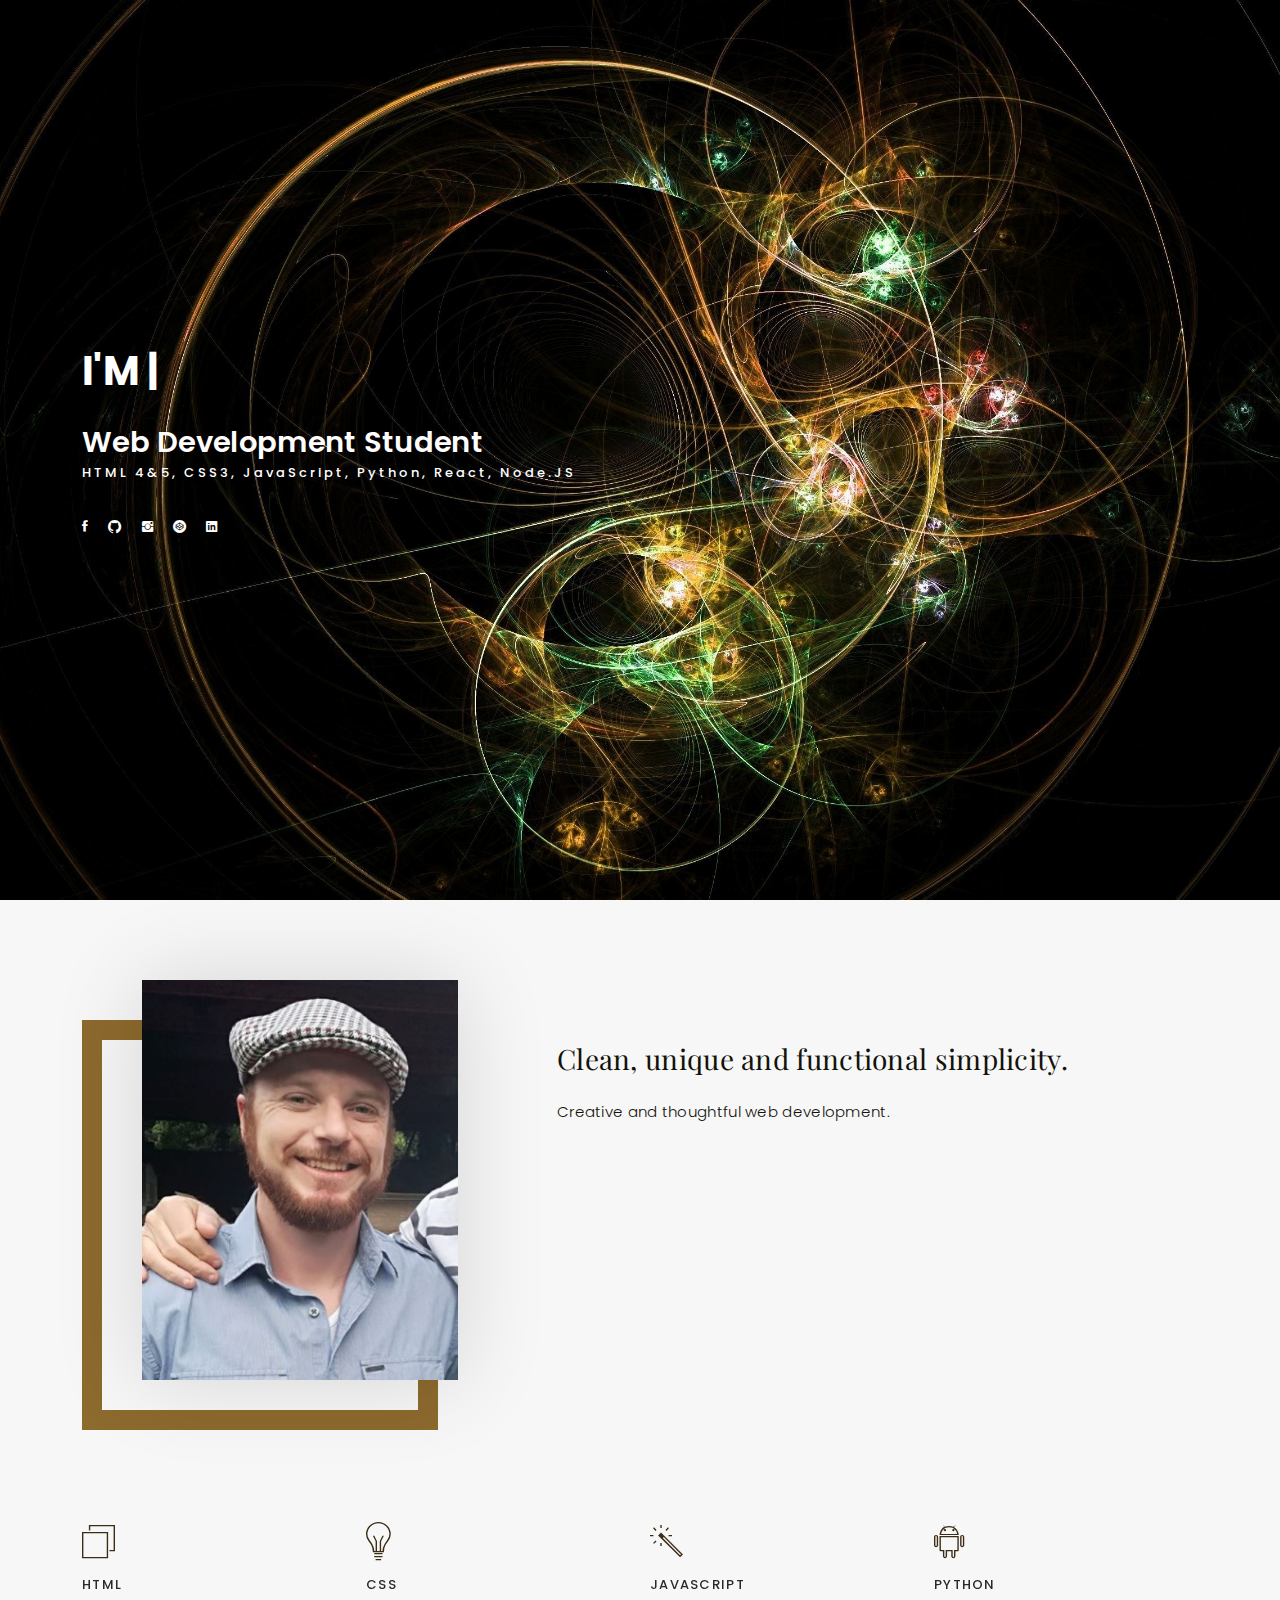
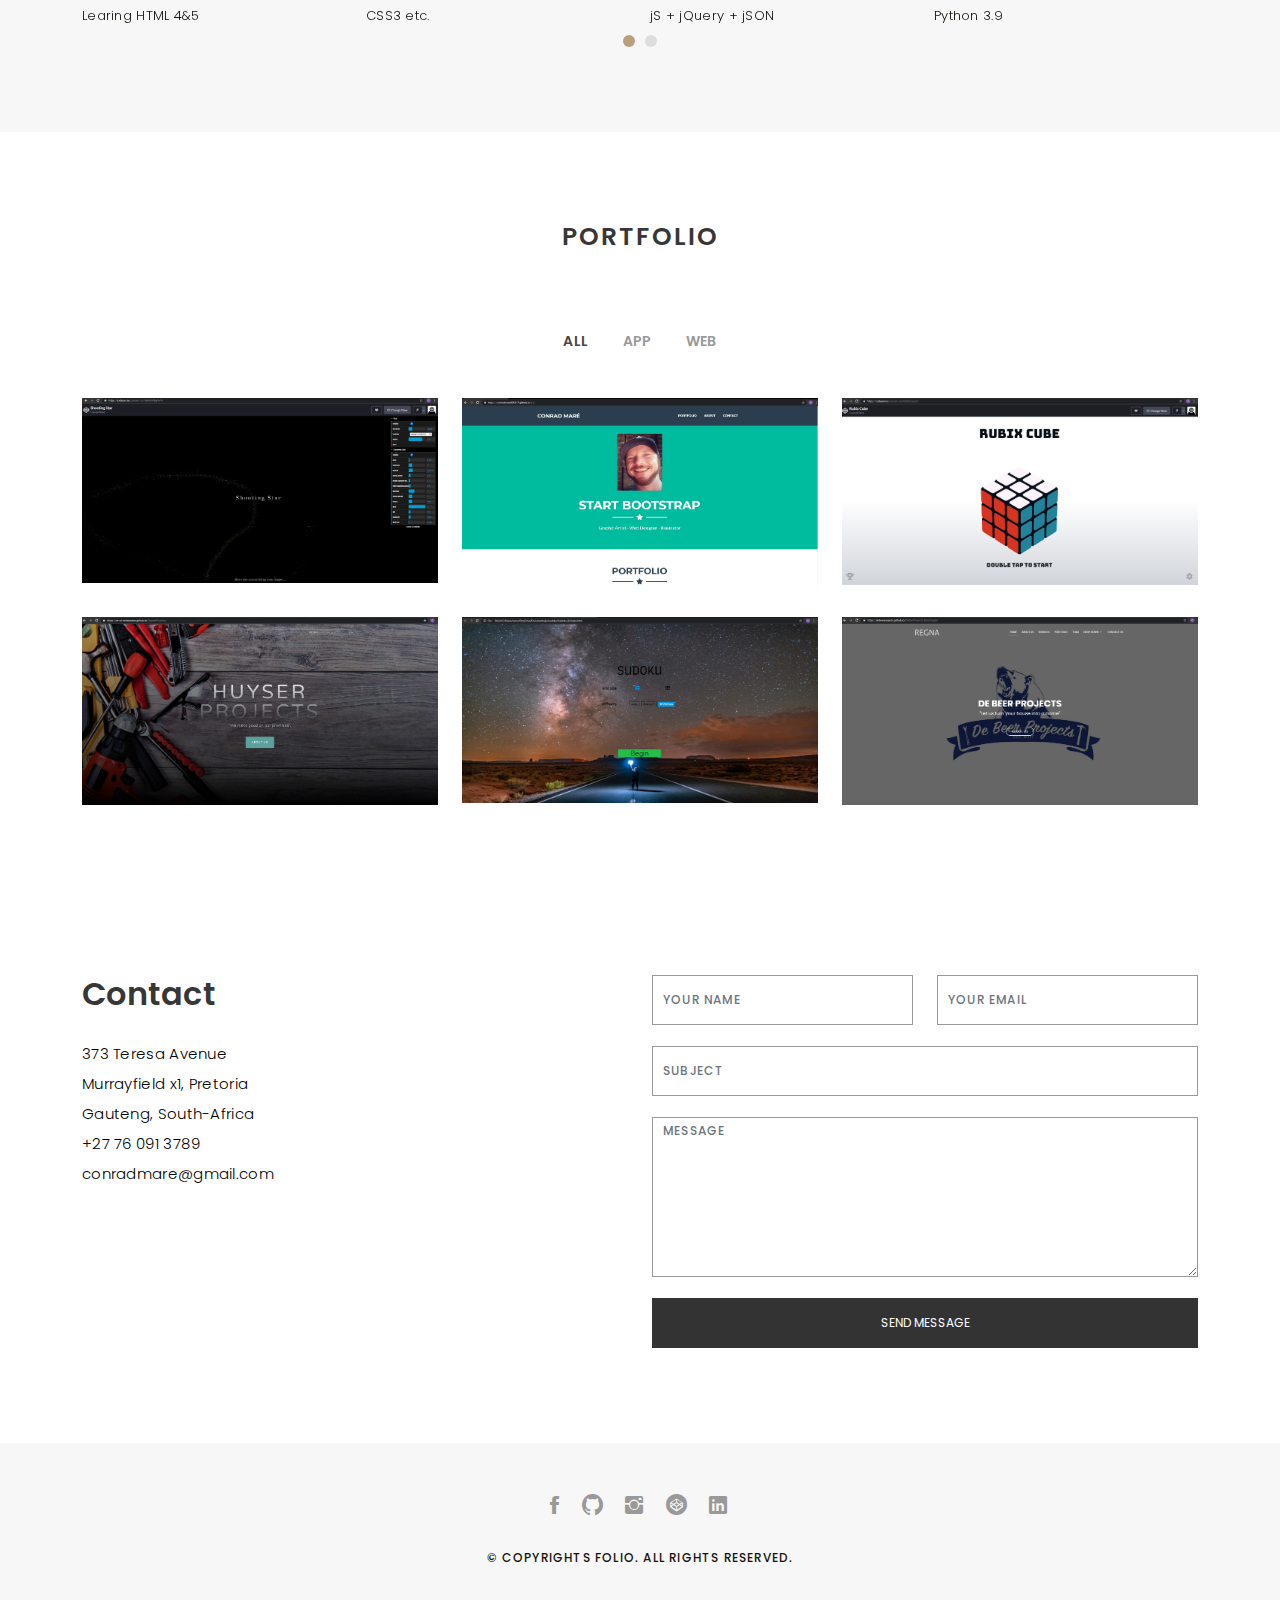
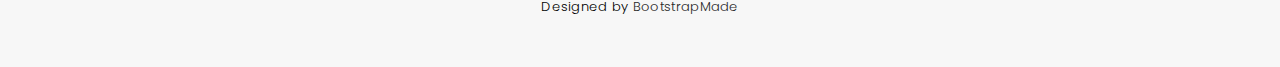
==== commit 7de33773: "a" ====
--- a/index.html
+++ b/index.html
@@ -237,8 +237,8 @@
           <div class="col-lg-4 col-md-6 portfolio-item filter-web">
             <img src="assets/img/portfolio/Web1.jpg" class="img-fluid" alt="">
             <div class="portfolio-info">
-              <h4></h4>
-              <p>Web</p>
+              <h4>"Huyser Projects" - single page</h4>
+              <p>GitHub.io</p>
               <a href="assets/img/portfolio/portfolio-5.jpg" data-gall="portfolioGallery" class="venobox preview-link" title="Web 2"><i class="bx bx-plus"></i></a>
               <a href="portfolio-details.html" class="details-link" title="More Details"><i class="bx bx-link"></i></a>
             </div>
@@ -247,18 +247,18 @@
           <div class="col-lg-4 col-md-6 portfolio-item filter-app">
             <img src="assets/img/portfolio/App3.jpg" class="img-fluid" alt="">
             <div class="portfolio-info">
-              <h4>App 3</h4>
-              <p>App</p>
+              <h4>"Suduko" - javaScript</h4>
+              <p>GitHub.io</p>
               <a href="assets/img/portfolio/portfolio-6.jpg" data-gall="portfolioGallery" class="venobox preview-link" title="App 3"><i class="bx bx-plus"></i></a>
               <a href="portfolio-details.html" class="details-link" title="More Details"><i class="bx bx-link"></i></a>
             </div>
           </div>
           
           <div class="col-lg-4 col-md-6 portfolio-item filter-web">
-            <img src="assets/img/portfolio/Web1.jpg" class="img-fluid" alt="">
-            <div class="portfolio-info">
-              <h4>Web 3</h4>
-              <p>Web</p>
+            <img src="assets/img/portfolio/Web2.jpg" class="img-fluid" alt="">
+            <div class="portfolio-info">
+              <h4>"De Beer Projects" - Bootstrap5</h4>
+              <p>GitHub.io</p>
               <a href="assets/img/portfolio/portfolio-5.jpg" data-gall="portfolioGallery" class="venobox preview-link" title="Web 2"><i class="bx bx-plus"></i></a>
               <a href="portfolio-details.html" class="details-link" title="More Details"><i class="bx bx-link"></i></a>
             </div>
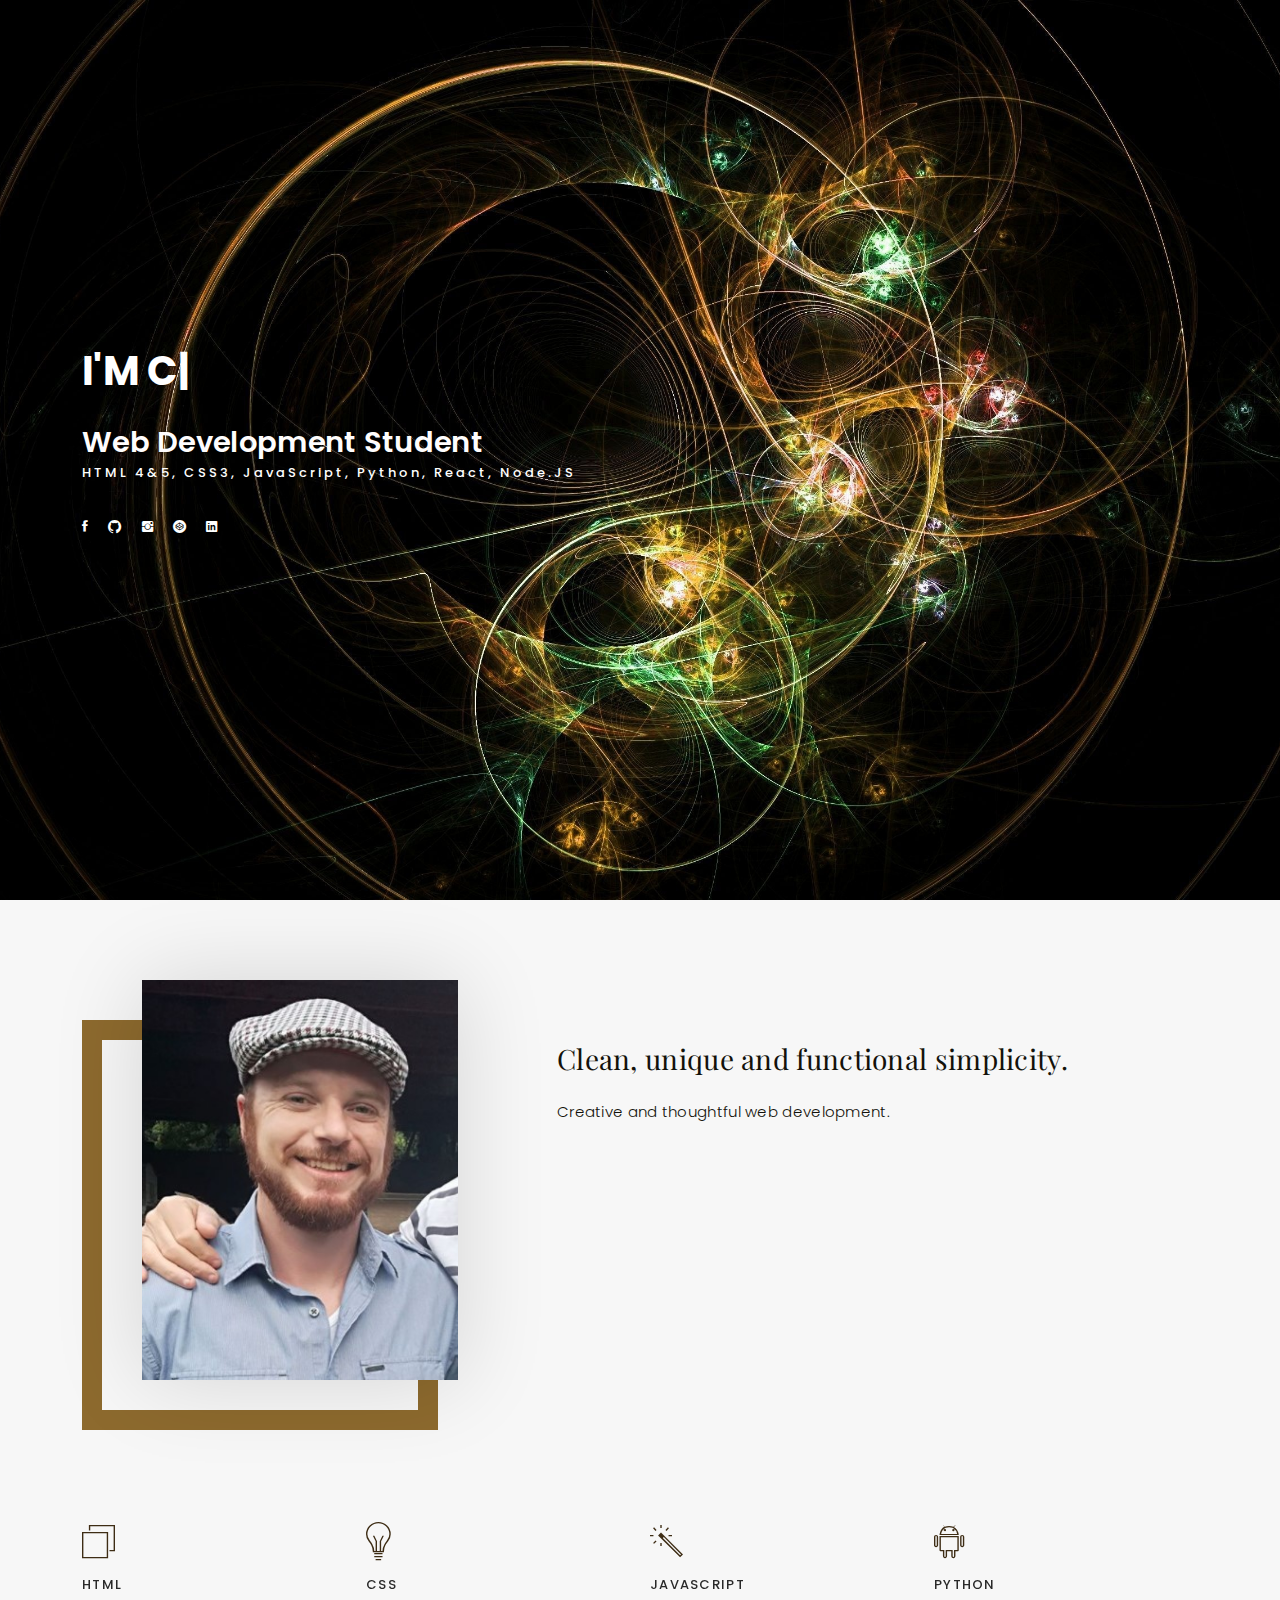
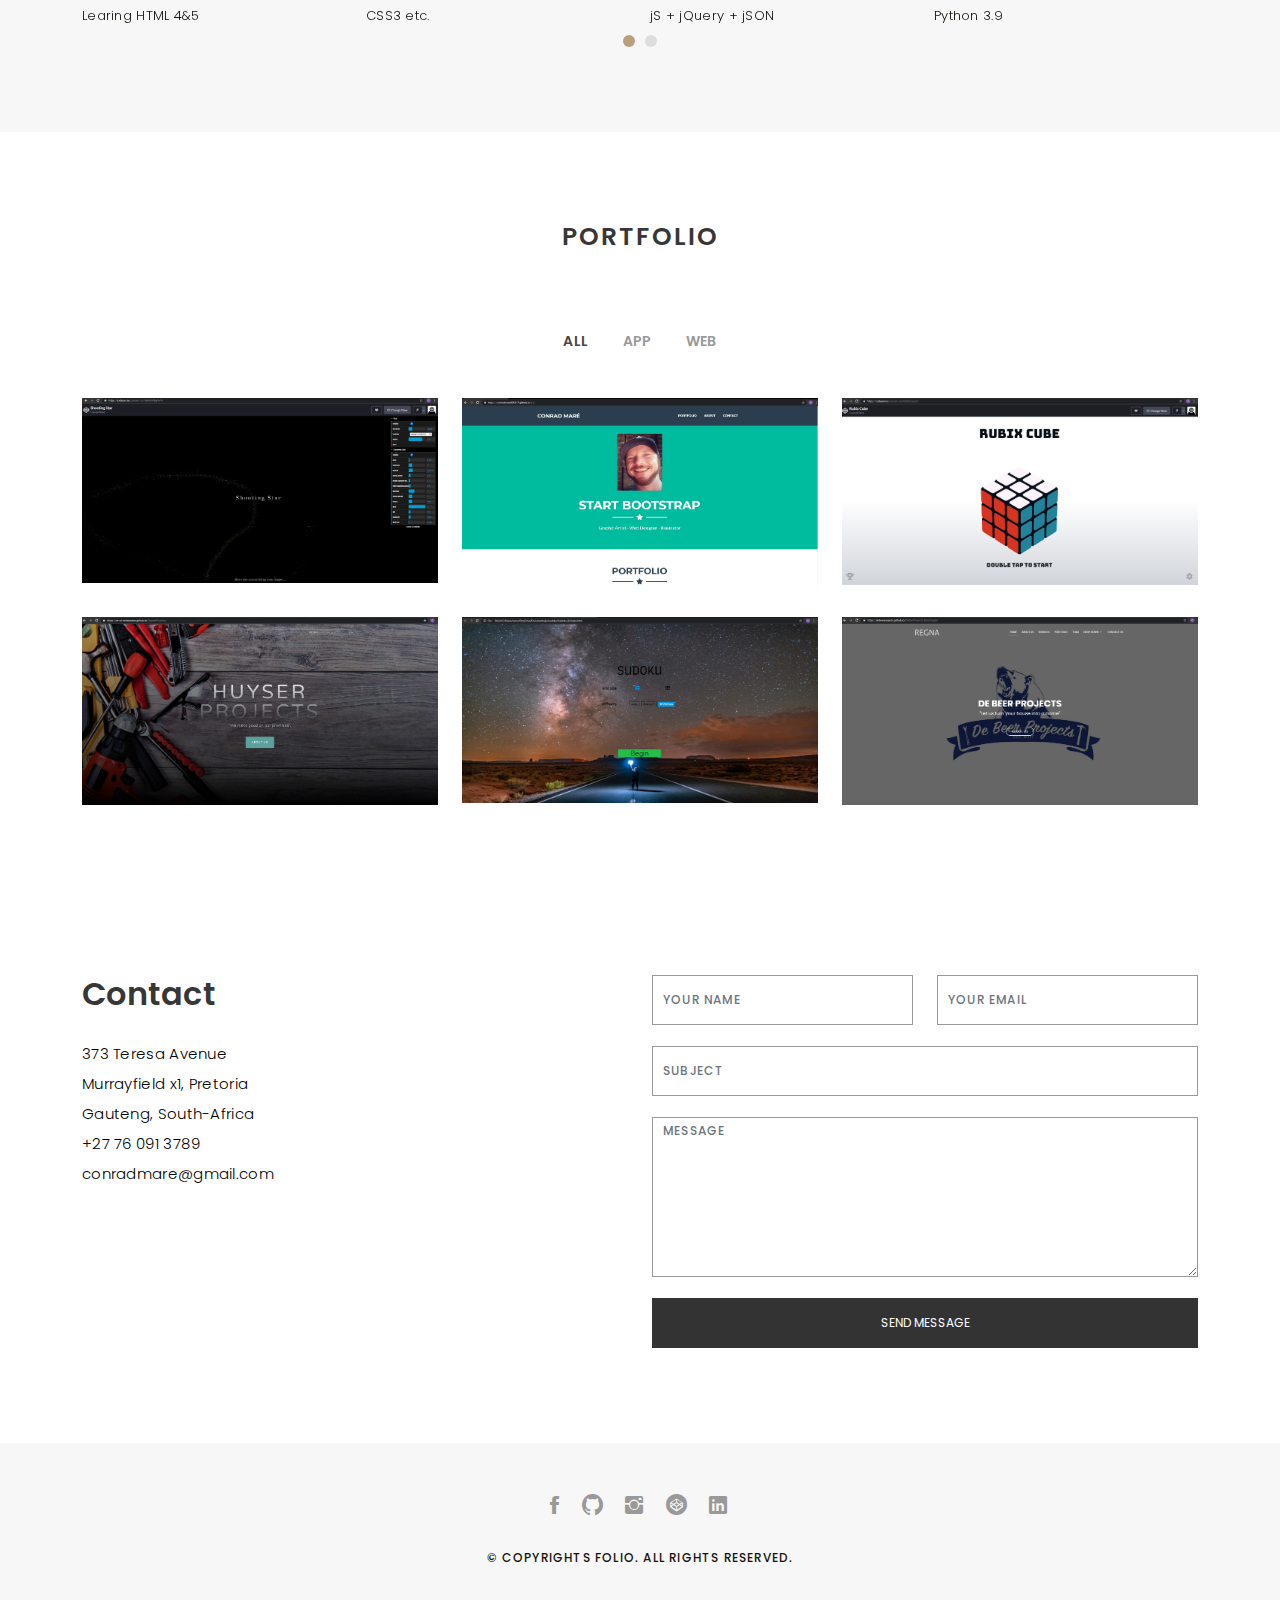
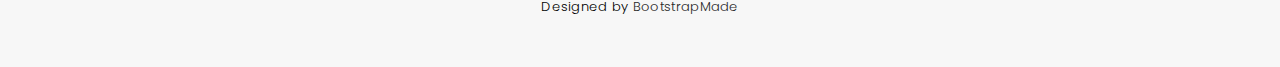
==== commit 79d00966: "a" ====
--- a/index.html
+++ b/index.html
@@ -208,7 +208,7 @@
             <img src="assets/img/portfolio/Web3.jpg" class="img-fluid" alt="">
             <div class="portfolio-info">
               <h4>Portfolio (V1.0)</h4>
-              <p>GitHub.com</p>
+              <p>GitHub.io</p>
               <a href="assets/img/portfolio/portfolio-2.jpg" data-gall="portfolioGallery" class="venobox preview-link" title="Web 3"><i class="bx bx-plus"></i></a>
               <a href="portfolio-details.html" class="details-link" title="More Details"><i class="bx bx-link"></i></a>
             </div>
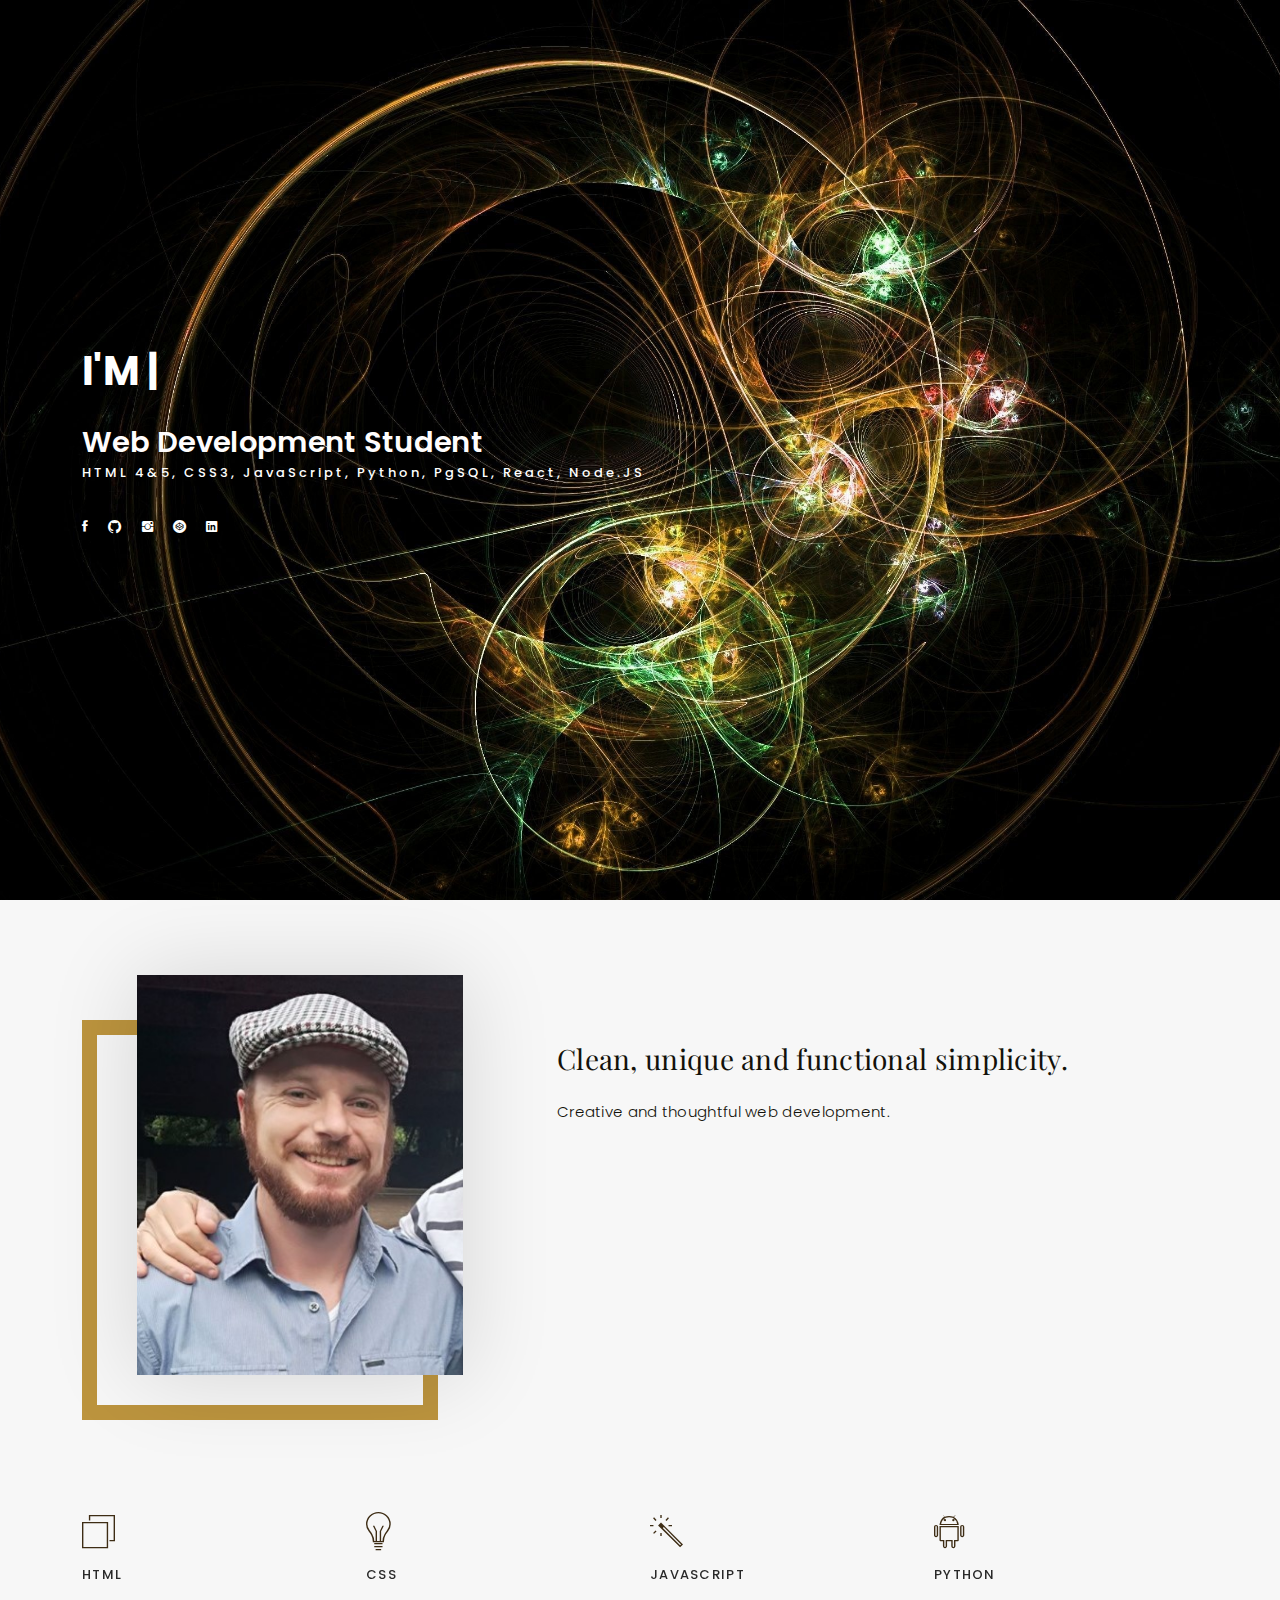
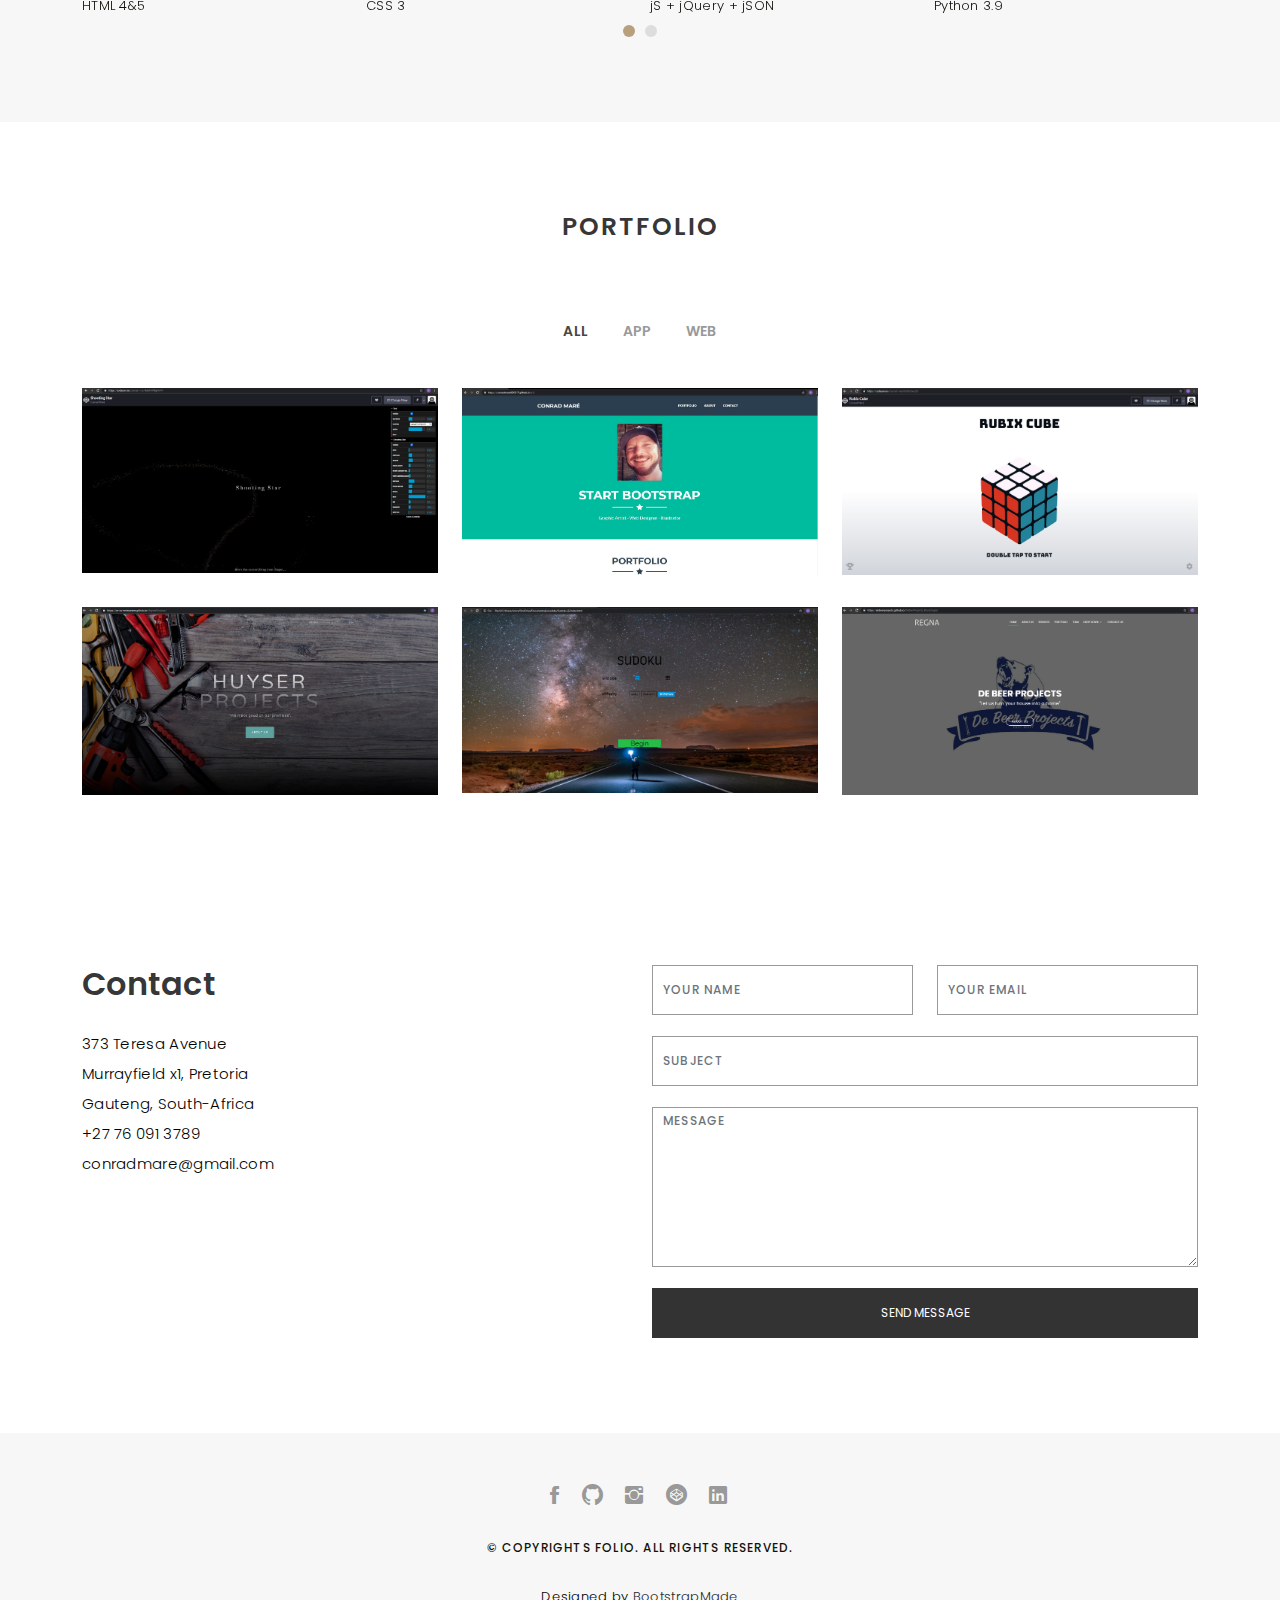
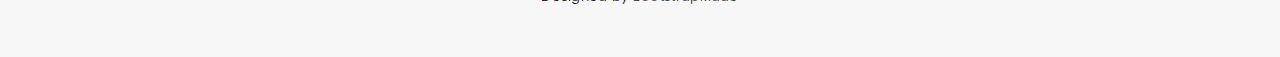
==== commit b0654923: "2021/03/16" ====
--- a/index.html
+++ b/index.html
@@ -67,7 +67,7 @@
         <h1> <span class="typed"></span></h1>
         <p class="typed-items" data-typed-person="I'm Conrad Maré"></p>
         <h4>Web Development Student</h4>
-         <p>HTML 4&5, CSS3, javaScript, Python, React, Node.jS</p>
+         <p>HTML 4&5, CSS3, javaScript, Python, pgSQL, React, Node.jS</p>
         
 
         <ul class="list-unstyled list-social">
@@ -119,7 +119,7 @@
 
             <i class="ion-ios-browsers-outline"></i>
             <span>HTML</span>
-            <p class="separator">Learing HTML 4&5</p>
+            <p class="separator">HTML 4&5</p>
 
           </div>
 
@@ -127,7 +127,7 @@
 
             <i class="ion-ios-lightbulb-outline"></i>
             <span>CSS</span>
-            <p class="separator">CSS3 etc.</p>
+            <p class="separator">CSS 3</p>
 
           </div>
 
@@ -146,6 +146,15 @@
             <p class="separator">Python 3.9</p>
 
           </div>
+
+          <div class="services-block">
+
+            <i class="ion-social-android-outline"></i>
+            <span>SQL</span>
+            <p class="separator">pgSQL 4</p>
+
+          </div>
+
 
           <div class="services-block">
 
--- a/assets/css/style.css
+++ b/assets/css/style.css
@@ -5,1290 +5,1357 @@
 * License: https://bootstrapmade.com/license/
 */
 
+
 /*--------------------------------------------------------------
 # General
 --------------------------------------------------------------*/
+
 body {
-  background: #ffffff;
-  color: #000000;
-  font-family: 'Poppins', helvetica;
-  font-size: 15px;
-  font-weight: 300;
-  line-height: 20px;
-  letter-spacing: 0.02em;
-  overflow-x: hidden;
-  margin: 0 auto;
-  padding: 0;
-  box-sizing: border-box;
-}
-
-h1, h2, h3, h4, h5, h6 {
-  margin: 0;
+    background: #ffffff;
+    color: #000000;
+    font-family: 'Poppins', helvetica;
+    font-size: 15px;
+    font-weight: 300;
+    line-height: 20px;
+    letter-spacing: 0.02em;
+    overflow-x: hidden;
+    margin: 0 auto;
+    padding: 0;
+    box-sizing: border-box;
+}
+
+h1,
+h2,
+h3,
+h4,
+h5,
+h6 {
+    margin: 0;
 }
 
 h2 {
-  color: #000000ce;
-  font-weight: 600;
+    color: #000000ce;
+    font-weight: 600;
 }
 
 h4 {
-  color: #fffdfd;
-  font-size: 29px;
-  font-weight: 600;
+    color: #fffdfd;
+    font-size: 29px;
+    font-weight: 600;
 }
 
 a {
-  color: #292929;
-  text-decoration: none !important;
-  transition: all 0.5s ease-in-out 0s;
+    color: #292929;
+    text-decoration: none !important;
+    transition: all 0.5s ease-in-out 0s;
 }
 
 a:hover {
-  transition: all 0.5s ease-in-out 0s;
-}
-
-a:hover, a:focus {
-  color: #b8a07e;
-  text-decoration: underline;
+    transition: all 0.5s ease-in-out 0s;
+}
+
+a:hover,
+a:focus {
+    color: #b8a07e;
+    text-decoration: underline;
 }
 
 nav ul li a {
-  text-decoration: none;
-  padding: 2px 0 0 0;
-  position: relative;
-  display: block;
-  font-size: 12px;
-  color: #999999;
-  letter-spacing: 0.1em;
-  font-weight: 500;
-  line-height: 14px;
-  text-transform: uppercase;
-  transition: all 0.5s ease-in-out 0s;
+    text-decoration: none;
+    padding: 2px 0 0 0;
+    position: relative;
+    display: block;
+    font-size: 12px;
+    color: #999999;
+    letter-spacing: 0.1em;
+    font-weight: 500;
+    line-height: 14px;
+    text-transform: uppercase;
+    transition: all 0.5s ease-in-out 0s;
 }
 
 p {
-  margin: 25px 0;
-  padding: 0;
-  font-size: 15px;
-  color: #13120b;
-  line-height: 28px;
+    margin: 25px 0;
+    padding: 0;
+    font-size: 15px;
+    color: #13120b;
+    line-height: 28px;
 }
 
 ::-moz-selection {
-  background: #b8a07e;
-  color: #fff;
+    background: #b8a07e;
+    color: #fff;
 }
 
 ::selection {
-  background: #b8a07e;
-  color: #fff;
+    background: #7fb87e;
+    color: #fff;
 }
 
 .btn {
-  background: #333;
-  border: medium none;
-  border-radius: 0;
-  color: #fff;
-  font-size: 12px;
-  height: 50px;
-  line-height: 50px;
-  padding: 0 30px;
-  text-transform: uppercase;
-}
-
-.btn:hover, .btn:focus {
-  color: #fff;
+    background: #333;
+    border: medium none;
+    border-radius: 0;
+    color: #fff;
+    font-size: 12px;
+    height: 50px;
+    line-height: 50px;
+    padding: 0 30px;
+    text-transform: uppercase;
+}
+
+.btn:hover,
+.btn:focus {
+    color: #fff;
 }
 
 .padDiv {
-  padding: 30px 20px;
+    padding: 30px 20px;
 }
 
 .section-title {
-  margin-bottom: 70px;
+    margin-bottom: 70px;
 }
 
 .section-title h2 {
-  font-size: 25px;
-  letter-spacing: 2px;
-  text-transform: uppercase;
+    font-size: 25px;
+    letter-spacing: 2px;
+    text-transform: uppercase;
 }
 
 .form-control {
-  background-color: transparent;
-  border: 1px solid #999;
-  border-radius: 0;
-  color: #999999;
-  font-size: 12px;
-  font-weight: 500;
-  height: 50px;
-  letter-spacing: 0.1em;
-  padding-left: 10px;
-  margin: 0 0 25px 0;
-  line-height: 14px;
-  text-transform: uppercase;
+    background-color: transparent;
+    border: 1px solid #999;
+    border-radius: 0;
+    color: #999999;
+    font-size: 12px;
+    font-weight: 500;
+    height: 50px;
+    letter-spacing: 0.1em;
+    padding-left: 10px;
+    margin: 0 0 25px 0;
+    line-height: 14px;
+    text-transform: uppercase;
 }
 
 .form-control:focus {
-  box-shadow: none;
-  outline: 0 none;
+    box-shadow: none;
+    outline: 0 none;
 }
 
 .paddsection {
-  padding-top: 90px;
-  padding-bottom: 90px;
+    padding-top: 90px;
+    padding-bottom: 90px;
 }
 
 .paddsections {
-  padding-top: 90px;
-  padding-bottom: 90px !important;
+    padding-top: 90px;
+    padding-bottom: 90px !important;
 }
 
 .hvr-shutter-in-horizontal::before {
-  background: #333;
+    background: #333;
 }
 
 .hvr-shutter-in-horizontal:hover {
-  background: #b8a07e;
+    background: #b8a07e;
 }
 
 .mb-30 {
-  margin-bottom: 30px;
+    margin-bottom: 30px;
 }
 
 .main-content {
-  padding-top: 140px;
-}
+    padding-top: 140px;
+}
+
 
 /*--------------------------------------------------------------
 # Navbar
 --------------------------------------------------------------*/
+
 nav {
-  position: fixed;
-  background: #fff;
-  z-index: 1000;
-  width: 100%;
-  display: none;
-  padding: 15px 0;
-  box-shadow: 0px 2px 92px 0px rgba(0, 0, 0, 0.18);
+    position: fixed;
+    background: #fff;
+    z-index: 1000;
+    width: 100%;
+    display: none;
+    padding: 15px 0;
+    box-shadow: 0px 2px 92px 0px rgba(0, 0, 0, 0.18);
 }
 
 .nav-menu {
-  line-height: 32px;
-  margin-bottom: 0;
+    line-height: 32px;
+    margin-bottom: 0;
 }
 
 nav ul li {
-  float: left;
-  margin-right: 15px;
-  font-family: 'Poppins', sans-serif;
-  font-size: 14px;
-  margin-left: 40px;
+    float: left;
+    margin-right: 15px;
+    font-family: 'Poppins', sans-serif;
+    font-size: 14px;
+    margin-left: 40px;
 }
 
 nav ul li a {
-  padding: 2px 0 0 0;
-  position: relative;
-  display: block;
-  font-size: 14px;
-  color: #999999;
-  font-family: 'Poppins', helvetica;
-  font-weight: 500;
-  line-height: 16px;
-  text-transform: uppercase;
-  letter-spacing: 0.02em;
-  text-transform: capitalize;
+    padding: 2px 0 0 0;
+    position: relative;
+    display: block;
+    font-size: 14px;
+    color: #999999;
+    font-family: 'Poppins', helvetica;
+    font-weight: 500;
+    line-height: 16px;
+    text-transform: uppercase;
+    letter-spacing: 0.02em;
+    text-transform: capitalize;
 }
 
 .logo img {
-  width: 100px;
-  height: 50px;
+    width: 100px;
+    height: 50px;
 }
 
 .responsive {
-  display: none;
-  font-size: 23px;
+    display: none;
+    font-size: 23px;
 }
 
 .active {
-  color: #afafaf;
-}
+    color: #afafaf;
+}
+
 
 /*--------------------------------------------------------------
 # Hero
 --------------------------------------------------------------*/
+
 #hero {
-  background: url("../img/Fractal.jpg") no-repeat scroll center center/cover;
-  height: 100vh;
-  width: 100%;
+    background: url("../img/Fractal.jpg") no-repeat scroll center center/cover;
+    height: 100vh;
+    width: 100%;
 }
 
 #hero .hero-content {
-  height: 100vh;
-  text-align: left;
-  width: 100%;
-  display: flex;
-  justify-content: center;
-  flex-direction: column;
+    height: 100vh;
+    text-align: left;
+    width: 100%;
+    display: flex;
+    justify-content: center;
+    flex-direction: column;
 }
 
 .hero-content h1 {
-  font-size: 40px;
-  font-weight: 700;
-  margin-bottom: 0px;
-  text-transform: uppercase;
-  color: #fff;
+    font-size: 40px;
+    font-weight: 700;
+    margin-bottom: 0px;
+    text-transform: uppercase;
+    color: #fff;
 }
 
 .hero-content p {
-  font-size: 13px;
-  letter-spacing: 3px;
-  margin-top: 0;
-  margin-bottom: 30px;
-  text-transform: capitalize;
-  color: #fff;
-  font-weight: 500;
+    font-size: 13px;
+    letter-spacing: 3px;
+    margin-top: 0;
+    margin-bottom: 30px;
+    text-transform: capitalize;
+    color: #fff;
+    font-weight: 500;
 }
 
 .hero-content .list-social li {
-  float: left;
-  margin-right: 20px;
+    float: left;
+    margin-right: 20px;
 }
 
 .hero-content .list-social li i {
-  color: #fff;
-  font-size: 15px;
-}
+    color: #fff;
+    font-size: 15px;
+}
+
 
 /*--------------------------------------------------------------
 # Breadcrumbs
 --------------------------------------------------------------*/
+
 .breadcrumbs {
-  padding: 120px 0 0 0;
-  background-color: white;
-  min-height: 40px;
+    padding: 120px 0 0 0;
+    background-color: white;
+    min-height: 40px;
 }
 
 @media (max-width: 992px) {
-  .breadcrumbs {
-    padding-top: 100px;
-  }
+    .breadcrumbs {
+        padding-top: 100px;
+    }
 }
 
 .breadcrumbs h2 {
-  font-size: 24px;
-  font-weight: 300;
-  margin: 0;
+    font-size: 24px;
+    font-weight: 300;
+    margin: 0;
 }
 
 @media (max-width: 992px) {
-  .breadcrumbs h2 {
-    margin: 0 0 10px 0;
-  }
+    .breadcrumbs h2 {
+        margin: 0 0 10px 0;
+    }
 }
 
 .breadcrumbs ol {
-  display: flex;
-  flex-wrap: wrap;
-  list-style: none;
-  padding: 0;
-  margin: 0;
-  font-size: 14px;
-}
-
-.breadcrumbs ol li + li {
-  padding-left: 10px;
-}
-
-.breadcrumbs ol li + li::before {
-  display: inline-block;
-  padding-right: 10px;
-  color: #6c757d;
-  content: "/";
+    display: flex;
+    flex-wrap: wrap;
+    list-style: none;
+    padding: 0;
+    margin: 0;
+    font-size: 14px;
+}
+
+.breadcrumbs ol li+li {
+    padding-left: 10px;
+}
+
+.breadcrumbs ol li+li::before {
+    display: inline-block;
+    padding-right: 10px;
+    color: #6c757d;
+    content: "/";
 }
 
 @media (max-width: 768px) {
-  .breadcrumbs .d-flex {
-    display: block !important;
-  }
-  .breadcrumbs ol {
-    display: block;
-  }
-  .breadcrumbs ol li {
-    display: inline-block;
-  }
-}
+    .breadcrumbs .d-flex {
+        display: block !important;
+    }
+    .breadcrumbs ol {
+        display: block;
+    }
+    .breadcrumbs ol li {
+        display: inline-block;
+    }
+}
+
 
 /*-----------------------------------------------------------------------------------*/
+
+
 /*  About
 /*-----------------------------------------------------------------------------------*/
+
 #about {
-  width: 100%;
-  height: auto;
-  background: #f7f7f7;
-  padding-top: 120px;
+    width: 100%;
+    height: auto;
+    background: #f7f7f7;
+    padding-top: 120px;
 }
 
 #about .div-img-bg {
-  padding-bottom: 30px;
-  border: 20px solid #754a00d0;
+    padding-bottom: 30px;
+    border: 15px solid #ab780ac8;
 }
 
 #about .div-img-bg .about-img img {
-  width: 100%;
-  box-shadow: 0px 0px 85px 0px rgba(0, 0, 0, 0.14);
-  margin-top: -60px;
-  margin-left: 40px;
-  height: 400px;
-  -o-object-fit: cover;
-  object-fit: cover;
+    width: 100%;
+    box-shadow: 0px 0px 85px 0px rgba(0, 0, 0, 0.14);
+    margin-top: -60px;
+    margin-left: 40px;
+    height: 400px;
+    -o-object-fit: cover;
+    object-fit: cover;
 }
 
 #about .about-descr .p-heading {
-  font-family: 'Playfair Display', serif;
-  font-size: 28px;
-  text-align: left;
+    font-family: 'Playfair Display', serif;
+    font-size: 28px;
+    text-align: left;
 }
 
 #about .about-descr .separator {
-  max-width: 80%;
-  margin-bottom: 0;
-  text-align: left;
-}
+    max-width: 80%;
+    margin-bottom: 0;
+    text-align: left;
+}
+
 
 /*--------------------------------------------------------------
 # Services
 --------------------------------------------------------------*/
+
 #services {
-  background: #f7f7f7;
-  position: relative;
-  padding-bottom: 80px;
+    background: #f7f7f7;
+    position: relative;
+    padding-bottom: 80px;
 }
 
 .owl-item {
-  float: left;
+    float: left;
 }
 
 .services-block span {
-  margin: 10px 0;
-  position: relative;
-  font-size: 13px;
-  color: #292929;
-  letter-spacing: 0.1em;
-  font-weight: 500;
-  text-transform: uppercase;
-  display: block;
+    margin: 10px 0;
+    position: relative;
+    font-size: 13px;
+    color: #292929;
+    letter-spacing: 0.1em;
+    font-weight: 500;
+    text-transform: uppercase;
+    display: block;
 }
 
 .services-block .separator {
-  margin: 0;
-  font-size: 13px;
-  line-height: 22px;
+    margin: 0;
+    font-size: 13px;
+    line-height: 22px;
 }
 
 .services-block i {
-  font-size: 44px;
-  color: #3e2d15;
-  line-height: 44px;
+    font-size: 44px;
+    color: #3e2d15;
+    line-height: 44px;
 }
 
 .services-carousel .owl-stage-outer {
-  overflow: hidden;
+    overflow: hidden;
 }
 
 .services-carousel .owl-dots {
-  margin-top: 5px;
-  text-align: center;
+    margin-top: 5px;
+    text-align: center;
 }
 
 .services-carousel .owl-dot {
-  display: inline-block;
-  margin: 0 5px;
-  width: 12px !important;
-  height: 12px !important;
-  border-radius: 50%;
-  border: 0;
-  padding: 0 !important;
-  background-color: #ddd;
-  cursor: pointer;
+    display: inline-block;
+    margin: 0 5px;
+    width: 12px !important;
+    height: 12px !important;
+    border-radius: 50%;
+    border: 0;
+    padding: 0 !important;
+    background-color: #ddd;
+    cursor: pointer;
 }
 
 .services-carousel .owl-dot.active {
-  background-color: #b8a07e;
+    background-color: #b8a07e;
 }
 
 .owl-nav {
-  display: none;
-}
+    display: none;
+}
+
 
 /*--------------------------------------------------------------
 # Portfolio
 --------------------------------------------------------------*/
+
 #portfolio {
-  position: relative;
-  padding-bottom: 50px;
+    position: relative;
+    padding-bottom: 50px;
 }
 
 #portfolio #portfolio-flters {
-  padding: 0;
-  margin: 0 auto 35px auto;
-  list-style: none;
-  text-align: center;
-  border-radius: 50px;
-  padding: 2px 15px;
+    padding: 0;
+    margin: 0 auto 35px auto;
+    list-style: none;
+    text-align: center;
+    border-radius: 50px;
+    padding: 2px 15px;
 }
 
 #portfolio #portfolio-flters li {
-  cursor: pointer;
-  display: inline-block;
-  padding: 10px 15px 8px 15px;
-  font-size: 14px;
-  font-weight: 600;
-  line-height: 1;
-  text-transform: uppercase;
-  color: #999999;
-  margin-bottom: 5px;
-  transition: all 0.3s ease-in-out;
-}
-
-#portfolio #portfolio-flters li:hover, #portfolio #portfolio-flters li.filter-active {
-  color: #484643;
+    cursor: pointer;
+    display: inline-block;
+    padding: 10px 15px 8px 15px;
+    font-size: 14px;
+    font-weight: 600;
+    line-height: 1;
+    text-transform: uppercase;
+    color: #999999;
+    margin-bottom: 5px;
+    transition: all 0.3s ease-in-out;
+}
+
+#portfolio #portfolio-flters li:hover,
+#portfolio #portfolio-flters li.filter-active {
+    color: #484643;
 }
 
 #portfolio #portfolio-flters li:last-child {
-  margin-right: 0;
+    margin-right: 0;
 }
 
 #portfolio .portfolio-item {
-  margin-bottom: 30px;
+    margin-bottom: 30px;
 }
 
 #portfolio .portfolio-item .portfolio-info {
-  opacity: 0;
-  position: absolute;
-  left: 30px;
-  right: 30px;
-  bottom: 0;
-  z-index: 3;
-  transition: all ease-in-out 0.3s;
-  background: rgba(255, 255, 255, 0.9);
-  padding: 15px;
+    opacity: 0;
+    position: absolute;
+    left: 30px;
+    right: 30px;
+    bottom: 0;
+    z-index: 3;
+    transition: all ease-in-out 0.3s;
+    background: rgba(255, 255, 255, 0.9);
+    padding: 15px;
 }
 
 #portfolio .portfolio-item .portfolio-info h4 {
-  font-size: 18px;
-  color: #666;
-  font-weight: 600;
-  margin-bottom: 10px;
+    font-size: 18px;
+    color: #666;
+    font-weight: 600;
+    margin-bottom: 10px;
 }
 
 #portfolio .portfolio-item .portfolio-info p {
-  color: #999;
-  font-size: 14px;
-  margin: 0;
-  padding: 0;
-}
-
-#portfolio .portfolio-item .portfolio-info .preview-link, #portfolio .portfolio-item .portfolio-info .details-link {
-  position: absolute;
-  right: 40px;
-  font-size: 24px;
-  top: calc(50% - 18px);
-  color: #b8a07e;
-}
-
-#portfolio .portfolio-item .portfolio-info .preview-link:hover, #portfolio .portfolio-item .portfolio-info .details-link:hover {
-  color: #cab89f;
-}
-
+    color: #999;
+    font-size: 14px;
+    margin: 0;
+    padding: 0;
+}
+
+#portfolio .portfolio-item .portfolio-info .preview-link,
 #portfolio .portfolio-item .portfolio-info .details-link {
-  right: 10px;
+    position: absolute;
+    right: 40px;
+    font-size: 24px;
+    top: calc(50% - 18px);
+    color: #b8a07e;
+}
+
+#portfolio .portfolio-item .portfolio-info .preview-link:hover,
+#portfolio .portfolio-item .portfolio-info .details-link:hover {
+    color: #cab89f;
+}
+
+#portfolio .portfolio-item .portfolio-info .details-link {
+    right: 10px;
 }
 
 #portfolio .portfolio-item:hover .portfolio-info {
-  opacity: 1;
-  bottom: 20px;
-}
+    opacity: 1;
+    bottom: 20px;
+}
+
 
 /*--------------------------------------------------------------
 # Portfolio Details
 --------------------------------------------------------------*/
+
 .portfolio-details {
-  padding-top: 30px;
+    padding-top: 30px;
 }
 
 .portfolio-details .portfolio-details-container {
-  position: relative;
+    position: relative;
 }
 
 .portfolio-details .portfolio-details-carousel {
-  position: relative;
-  z-index: 1;
-}
-
-.portfolio-details .portfolio-details-carousel .owl-nav, .portfolio-details .portfolio-details-carousel .owl-dots {
-  margin-top: 5px;
-  text-align: left;
+    position: relative;
+    z-index: 1;
+}
+
+.portfolio-details .portfolio-details-carousel .owl-nav,
+.portfolio-details .portfolio-details-carousel .owl-dots {
+    margin-top: 5px;
+    text-align: left;
 }
 
 .portfolio-details .portfolio-details-carousel .owl-dot {
-  display: inline-block;
-  margin: 0 10px 0 0;
-  width: 12px;
-  height: 12px;
-  border-radius: 50%;
-  background-color: #ddd !important;
+    display: inline-block;
+    margin: 0 10px 0 0;
+    width: 12px;
+    height: 12px;
+    border-radius: 50%;
+    background-color: #ddd !important;
 }
 
 .portfolio-details .portfolio-details-carousel .owl-dot.active {
-  background-color: #b8a07e !important;
+    background-color: #b8a07e !important;
 }
 
 .portfolio-details .portfolio-info {
-  padding: 30px;
-  position: absolute;
-  right: 0;
-  bottom: -70px;
-  background: #fff;
-  box-shadow: 0px 2px 15px rgba(0, 0, 0, 0.1);
-  z-index: 2;
+    padding: 30px;
+    position: absolute;
+    right: 0;
+    bottom: -70px;
+    background: #fff;
+    box-shadow: 0px 2px 15px rgba(0, 0, 0, 0.1);
+    z-index: 2;
 }
 
 .portfolio-details .portfolio-info h3 {
-  font-size: 22px;
-  font-weight: 700;
-  margin-bottom: 20px;
-  padding-bottom: 20px;
-  border-bottom: 1px solid #eee;
+    font-size: 22px;
+    font-weight: 700;
+    margin-bottom: 20px;
+    padding-bottom: 20px;
+    border-bottom: 1px solid #eee;
 }
 
 .portfolio-details .portfolio-info ul {
-  list-style: none;
-  padding: 0;
-  font-size: 15px;
-}
-
-.portfolio-details .portfolio-info ul li + li {
-  margin-top: 10px;
+    list-style: none;
+    padding: 0;
+    font-size: 15px;
+}
+
+.portfolio-details .portfolio-info ul li+li {
+    margin-top: 10px;
 }
 
 .portfolio-details .portfolio-description {
-  padding-top: 50px;
+    padding-top: 50px;
 }
 
 .portfolio-details .portfolio-description h2 {
-  width: 50%;
-  font-size: 26px;
-  font-weight: 700;
-  margin-bottom: 20px;
+    width: 50%;
+    font-size: 26px;
+    font-weight: 700;
+    margin-bottom: 20px;
 }
 
 .portfolio-details .portfolio-description p {
-  padding: 0 0 0 0;
+    padding: 0 0 0 0;
 }
 
 @media (max-width: 768px) {
-  .portfolio-details .portfolio-description h2 {
-    width: 100%;
-  }
-  .portfolio-details .portfolio-info {
-    position: static;
-    margin-top: 30px;
-  }
-}
+    .portfolio-details .portfolio-description h2 {
+        width: 100%;
+    }
+    .portfolio-details .portfolio-info {
+        position: static;
+        margin-top: 30px;
+    }
+}
+
 
 /*--------------------------------------------------------------
 # Journal
 --------------------------------------------------------------*/
-#journal, #journal-blog {
-  height: auto;
-  width: 100%;
-  background: #f7f7f7;
-  padding-bottom: 60px;
-  position: relative;
-}
-
+
+#journal,
 #journal-blog {
-  background: #fff;
-  padding-bottom: 30px;
+    height: auto;
+    width: 100%;
+    background: #f7f7f7;
+    padding-bottom: 60px;
+    position: relative;
+}
+
+#journal-blog {
+    background: #fff;
+    padding-bottom: 30px;
 }
 
 #journal .journal-block {
-  display: inline-block;
-  height: auto;
-  width: 100%;
+    display: inline-block;
+    height: auto;
+    width: 100%;
 }
 
 #journal .journal-block .journal-info {
-  position: relative;
+    position: relative;
 }
 
 .journal-block .journal-info img {
-  max-width: 100%;
+    max-width: 100%;
 }
 
 .journal-block .journal-info .journal-txt {
-  padding: 25px 0px;
-  position: relative;
+    padding: 25px 0px;
+    position: relative;
 }
 
 .journal-block .journal-info .journal-txt h4 a {
-  display: block;
-  font-size: 19px;
-  line-height: 24px;
-  margin: 0 0 13px 0;
-  font-weight: 500;
-  color: #292929;
-  transition: all 0.5s ease-in-out 0s;
+    display: block;
+    font-size: 19px;
+    line-height: 24px;
+    margin: 0 0 13px 0;
+    font-weight: 500;
+    color: #292929;
+    transition: all 0.5s ease-in-out 0s;
 }
 
 .journal-block .journal-info .journal-txt h4 a:hover {
-  color: #b8a07e;
-  transition: all 0.5s ease-in-out 0s;
+    color: #b8a07e;
+    transition: all 0.5s ease-in-out 0s;
 }
 
 .journal-block .journal-info .journal-txt p {
-  margin: 0;
-  font-size: 14px;
-  line-height: 24px;
-}
+    margin: 0;
+    font-size: 14px;
+    line-height: 24px;
+}
+
 
 /*--------------------------------------------------------------
 # Journal
 --------------------------------------------------------------*/
+
 #contact {
-  height: auto;
-  width: 100%;
+    height: auto;
+    width: 100%;
 }
 
 .contact-details {
-  list-style: none;
-  margin: 0;
-  padding: 0;
+    list-style: none;
+    margin: 0;
+    padding: 0;
 }
 
 .contact-details li {
-  padding-bottom: 10px;
-}
-
-#contact input, #contact textarea {
-  width: 100%;
-  margin-bottom: 5px;
-}
-
+    padding-bottom: 10px;
+}
+
+#contact input,
 #contact textarea {
-  min-height: 160px;
+    width: 100%;
+    margin-bottom: 5px;
+}
+
+#contact textarea {
+    min-height: 160px;
 }
 
 .php-email-form .validate {
-  display: none;
-  color: red;
-  margin: 0 0 20px 0;
-  font-weight: 400;
-  font-size: 13px;
+    display: none;
+    color: red;
+    margin: 0 0 20px 0;
+    font-weight: 400;
+    font-size: 13px;
 }
 
 .php-email-form .error-message {
-  display: none;
-  color: #fff;
-  background: #ed3c0d;
-  text-align: left;
-  padding: 15px;
-  font-weight: 600;
-}
-
-.php-email-form .error-message br + br {
-  margin-top: 25px;
+    display: none;
+    color: #fff;
+    background: #ed3c0d;
+    text-align: left;
+    padding: 15px;
+    font-weight: 600;
+}
+
+.php-email-form .error-message br+br {
+    margin-top: 25px;
 }
 
 .php-email-form .sent-message {
-  display: none;
-  color: #fff;
-  background: #18d26e;
-  text-align: center;
-  padding: 15px;
-  font-weight: 600;
+    display: none;
+    color: #fff;
+    background: #18d26e;
+    text-align: center;
+    padding: 15px;
+    font-weight: 600;
 }
 
 .php-email-form .loading {
-  display: none;
-  background: #fff;
-  text-align: center;
-  padding: 15px;
+    display: none;
+    background: #fff;
+    text-align: center;
+    padding: 15px;
 }
 
 .php-email-form .loading:before {
-  content: "";
-  display: inline-block;
-  border-radius: 50%;
-  width: 24px;
-  height: 24px;
-  margin: 0 10px -6px 0;
-  border: 3px solid #18d26e;
-  border-top-color: #eee;
-  -webkit-animation: animate-loading 1s linear infinite;
-  animation: animate-loading 1s linear infinite;
+    content: "";
+    display: inline-block;
+    border-radius: 50%;
+    width: 24px;
+    height: 24px;
+    margin: 0 10px -6px 0;
+    border: 3px solid #18d26e;
+    border-top-color: #eee;
+    -webkit-animation: animate-loading 1s linear infinite;
+    animation: animate-loading 1s linear infinite;
 }
 
 @-webkit-keyframes animate-loading {
-  0% {
-    transform: rotate(0deg);
-  }
-  100% {
-    transform: rotate(360deg);
-  }
+    0% {
+        transform: rotate(0deg);
+    }
+    100% {
+        transform: rotate(360deg);
+    }
 }
 
 @keyframes animate-loading {
-  0% {
-    transform: rotate(0deg);
-  }
-  100% {
-    transform: rotate(360deg);
-  }
-}
+    0% {
+        transform: rotate(0deg);
+    }
+    100% {
+        transform: rotate(360deg);
+    }
+}
+
 
 /*--------------------------------------------------------------
 # Blog
 --------------------------------------------------------------*/
+
+
 /*  Navbar fixd page */
+
 .subpage-nav {
-  display: block !important;
-}
+    display: block !important;
+}
+
 
 /*-----------------------------------------------------------------------------------*/
+
+
 /*  /* Single page */
+
+
 /*-----------------------------------------------------------------------------------*/
+
 #journal-blog {
-  padding-top: 140px;
-}
+    padding-top: 140px;
+}
+
 
 /* main content */
+
 .main-content {
-  background: #f7f7f7;
+    background: #f7f7f7;
 }
 
 .main-content .container-main {
-  display: inline-block;
-  width: 100%;
+    display: inline-block;
+    width: 100%;
 }
 
 .main-content .container-main .block-main {
-  margin-bottom: 30px;
-  overflow: hidden;
+    margin-bottom: 30px;
+    overflow: hidden;
 }
 
 .container-main .block-main .content-main {
-  background: #fff none repeat scroll 0 0;
-  display: inline-block;
-  width: 100%;
+    background: #fff none repeat scroll 0 0;
+    display: inline-block;
+    width: 100%;
 }
 
 .journal-txt h4 a {
-  display: block;
-  font-size: 19px;
-  line-height: 24px;
-  margin: 0 0 13px 0;
-  font-weight: 500;
-  color: #292929;
-  transition: all 0.5s ease-in-out 0s;
+    display: block;
+    font-size: 19px;
+    line-height: 24px;
+    margin: 0 0 13px 0;
+    font-weight: 500;
+    color: #292929;
+    transition: all 0.5s ease-in-out 0s;
 }
 
 .journal-txt h4 a:hover {
-  color: #b8a07e;
-  transition: all 0.5s ease-in-out 0s;
+    color: #b8a07e;
+    transition: all 0.5s ease-in-out 0s;
 }
 
 .post-meta ul li {
-  font-size: 12px;
-  font-weight: normal;
-  margin-left: 8px;
-  margin-right: 8px;
-  text-transform: capitalize;
-  display: inline-block;
-  float: none;
+    font-size: 12px;
+    font-weight: normal;
+    margin-left: 8px;
+    margin-right: 8px;
+    text-transform: capitalize;
+    display: inline-block;
+    float: none;
 }
 
 .content-main .post-meta a {
-  color: #a2a2a2;
-  margin-left: 5px;
-}
+    color: #a2a2a2;
+    margin-left: 5px;
+}
+
 
 /* Commonts */
+
 .comments {
-  background: #fff;
+    background: #fff;
 }
 
 .entry-comments h6 {
-  margin-right: 10px;
-  font-size: 13px;
-  letter-spacing: 0.1em;
-  font-weight: 500;
+    margin-right: 10px;
+    font-size: 13px;
+    letter-spacing: 0.1em;
+    font-weight: 500;
 }
 
 .entry-comments-item {
-  margin-top: 40px;
-  padding-bottom: 40px;
-  border-bottom: 1px solid #f2f2f2;
+    margin-top: 40px;
+    padding-bottom: 40px;
+    border-bottom: 1px solid #f2f2f2;
 }
 
 .entry-comments-avatar {
-  position: absolute;
-  display: block;
-  border-radius: 50%;
-  width: 60px;
-  height: 60px;
+    position: absolute;
+    display: block;
+    border-radius: 50%;
+    width: 60px;
+    height: 60px;
 }
 
 .entry-comments-body {
-  padding-left: 86px;
+    padding-left: 86px;
 }
 
 .entry-comments-author {
-  margin-right: 10px;
-  font-size: 13px;
-  color: #292929;
-  letter-spacing: 0.1em;
-  font-weight: 500;
+    margin-right: 10px;
+    font-size: 13px;
+    color: #292929;
+    letter-spacing: 0.1em;
+    font-weight: 500;
 }
 
 .rep {
-  font-size: 13px;
-  color: #292929;
-  letter-spacing: 0.1em;
-  font-weight: 500;
-  text-transform: capitalize;
+    font-size: 13px;
+    color: #292929;
+    letter-spacing: 0.1em;
+    font-weight: 500;
+    text-transform: capitalize;
 }
 
 .entry-comments span a {
-  font-size: 13px;
-  color: #999;
+    font-size: 13px;
+    color: #999;
 }
 
 .entry-comments-reply {
-  padding-left: 10%;
-}
+    padding-left: 10%;
+}
+
 
 /* Commonts form */
+
 .cmt {
-  background: #fff;
+    background: #fff;
 }
 
 blockquote {
-  padding: 40px;
-  background-color: #f2f2f2;
-  margin: 30px 0;
-  border: none;
-  border-left: 4px solid #b8a07e;
-}
+    padding: 40px;
+    background-color: #f2f2f2;
+    margin: 30px 0;
+    border: none;
+    border-left: 4px solid #b8a07e;
+}
+
 
 /*--------------------------------------------------------------
 # Footer
 --------------------------------------------------------------*/
+
 #footer {
-  background: #f7f7f7;
-  padding-top: 50px;
-  padding-bottom: 50px;
+    background: #f7f7f7;
+    padding-top: 50px;
+    padding-bottom: 50px;
 }
 
 #footer .socials-media {
-  width: 100%;
+    width: 100%;
 }
 
 #footer .socials-media ul {
-  display: inline-block;
-  float: none;
-  margin: 0 0 20px 0;
+    display: inline-block;
+    float: none;
+    margin: 0 0 20px 0;
 }
 
 #footer .socials-media ul li {
-  float: left;
-  margin-left: 10px;
-  margin-right: 10px;
+    float: left;
+    margin-left: 10px;
+    margin-right: 10px;
 }
 
 #footer .socials-media ul li a {
-  font-size: 24px;
-  color: #999;
-  letter-spacing: 0.1em;
-  font-weight: 500;
-  background: transparent;
-  text-transform: uppercase;
-  transition: all 0.5s ease-in-out 0s;
+    font-size: 24px;
+    color: #999;
+    letter-spacing: 0.1em;
+    font-weight: 500;
+    background: transparent;
+    text-transform: uppercase;
+    transition: all 0.5s ease-in-out 0s;
 }
 
 #footer .socials-media ul li a:hover {
-  color: #b8a07e;
-  transition: all 0.5s ease-in-out 0s;
+    color: #b8a07e;
+    transition: all 0.5s ease-in-out 0s;
 }
 
 #footer p {
-  font-size: 12px;
-  letter-spacing: 0.1em;
-  font-weight: 500;
-  margin-top: 0;
-  text-transform: uppercase;
+    font-size: 12px;
+    letter-spacing: 0.1em;
+    font-weight: 500;
+    margin-top: 0;
+    text-transform: uppercase;
 }
 
 .credits {
-  font-size: 13px;
-}
+    font-size: 13px;
+}
+
 
 /** Width between 1200x to 0
  *  ~~~~~~~~~~~~~~~~~~~~~~~~~~~~~~~~~~~~
  */
+
+
 /** Width between 992px to 1199px
  *  ~~~~~~~~~~~~~~~~~~~~~~~~~~~~~~~~~~~~
  */
+
+
 /** Width between 768px to 991px
  *  ~~~~~~~~~~~~~~~~~~~~~~~~~~~~~~~~~~~~
  */
+
 @media (min-width: 768px) and (max-width: 991px) {
-  /* Navbar */
-  nav {
-    padding: 10px 15px;
-  }
-  .nav-menu {
-    margin-top: 40px;
-    display: none;
-    float: none;
-    width: 100%;
-  }
-  .nav-menu li {
-    float: none;
-    width: 100%;
-    text-align: center;
-    border-top: 1px solid #f7f7f7;
-    line-height: 45px;
-    margin-left: 0;
-    padding-top: 10px;
-    padding-bottom: 10px;
-  }
-  .responsive {
-    float: right;
-    padding-top: 15px;
-    display: block;
-  }
-  /* About */
-  .head-info .header-content .cmaster h1 {
-    font-size: 32px;
-  }
-  #about .div-img-bg {
-    padding: 0;
-  }
-  #about .div-img-bg .about-img img {
-    margin-top: 0%;
-    margin-left: calc(0% - 0px);
-  }
-  #about .about-descr .p-heading {
-    font-size: 20px;
-  }
-  #about .about-descr .separator {
-    max-width: 100%;
-    margin-bottom: 0;
-  }
-  /* portfolio */
-  #portfolio .portfolio-list .nav li {
-    float: none;
-    margin: 20px;
-    display: inline-block;
-  }
-  /* journal */
-  #journal .journal-block .journal-info {
-    margin-bottom: 30px;
-  }
-  /* Contact */
-  .contact-contact {
-    margin-bottom: 30px;
-  }
-  /* Footer */
-  #footer .socials-media ul li {
-    margin-right: 0;
-    margin-left: 0;
-    float: none;
-    display: inline-block;
-  }
-}
+    /* Navbar */
+    nav {
+        padding: 10px 15px;
+    }
+    .nav-menu {
+        margin-top: 40px;
+        display: none;
+        float: none;
+        width: 100%;
+    }
+    .nav-menu li {
+        float: none;
+        width: 100%;
+        text-align: center;
+        border-top: 1px solid #f7f7f7;
+        line-height: 45px;
+        margin-left: 0;
+        padding-top: 10px;
+        padding-bottom: 10px;
+    }
+    .responsive {
+        float: right;
+        padding-top: 15px;
+        display: block;
+    }
+    /* About */
+    .head-info .header-content .cmaster h1 {
+        font-size: 32px;
+    }
+    #about .div-img-bg {
+        padding: 0;
+    }
+    #about .div-img-bg .about-img img {
+        margin-top: 0%;
+        margin-left: calc(0% - 0px);
+    }
+    #about .about-descr .p-heading {
+        font-size: 20px;
+    }
+    #about .about-descr .separator {
+        max-width: 100%;
+        margin-bottom: 0;
+    }
+    /* portfolio */
+    #portfolio .portfolio-list .nav li {
+        float: none;
+        margin: 20px;
+        display: inline-block;
+    }
+    /* journal */
+    #journal .journal-block .journal-info {
+        margin-bottom: 30px;
+    }
+    /* Contact */
+    .contact-contact {
+        margin-bottom: 30px;
+    }
+    /* Footer */
+    #footer .socials-media ul li {
+        margin-right: 0;
+        margin-left: 0;
+        float: none;
+        display: inline-block;
+    }
+}
+
 
 /** Width between 767px to 0
  *  ~~~~~~~~~~~~~~~~~~~~~~~~~~~~~~~~~~~~
  */
+
 @media (max-width: 767px) {
-  /* Navbar */
-  nav {
-    padding: 20px 15px;
-  }
-  .nav-menu {
-    margin-top: 40px;
-    display: none;
-    float: none;
-    width: 100%;
-  }
-  .nav-menu li {
-    float: none;
-    width: 100%;
-    text-align: center;
-    border-top: 1px solid #f7f7f7;
-    line-height: 45px;
-    margin-left: 0;
-    padding-top: 10px;
-    padding-bottom: 10px;
-  }
-  .responsive {
-    float: right;
-    padding-top: 15px;
-    display: block;
-  }
-  /* About */
-  .head-info .header-content h1 {
-    font-size: 32px;
-  }
-  #about .div-img-bg {
-    padding: 0;
-  }
-  #about .div-img-bg .about-img img {
-    margin-top: 0%;
-    margin-left: calc(0% - 0px);
-  }
-  #about .about-descr .p-heading {
-    font-size: 20px;
-  }
-  #about .about-descr .separator {
-    max-width: 100%;
-    margin-bottom: 0;
-  }
-  /* portfolio */
-  #portfolio .portfolio-list .nav li {
-    float: none;
-    margin: 20px;
-    display: inline-block;
-  }
-  /* journal */
-  #journal .journal-block .journal-info {
-    margin-bottom: 30px;
-  }
-  /* Contact */
-  .contact-contact {
-    margin-bottom: 30px;
-  }
-  /* Footer */
-  #footer .socials-media ul li {
-    margin-right: 0;
-    margin-left: 0;
-    float: none;
-    display: inline-block;
-  }
-}
+    /* Navbar */
+    nav {
+        padding: 20px 15px;
+    }
+    .nav-menu {
+        margin-top: 40px;
+        display: none;
+        float: none;
+        width: 100%;
+    }
+    .nav-menu li {
+        float: none;
+        width: 100%;
+        text-align: center;
+        border-top: 1px solid #f7f7f7;
+        line-height: 45px;
+        margin-left: 0;
+        padding-top: 10px;
+        padding-bottom: 10px;
+    }
+    .responsive {
+        float: right;
+        padding-top: 15px;
+        display: block;
+    }
+    /* About */
+    .head-info .header-content h1 {
+        font-size: 32px;
+    }
+    #about .div-img-bg {
+        padding: 0;
+    }
+    #about .div-img-bg .about-img img {
+        margin-top: 0%;
+        margin-left: calc(0% - 0px);
+    }
+    #about .about-descr .p-heading {
+        font-size: 20px;
+    }
+    #about .about-descr .separator {
+        max-width: 100%;
+        margin-bottom: 0;
+    }
+    /* portfolio */
+    #portfolio .portfolio-list .nav li {
+        float: none;
+        margin: 20px;
+        display: inline-block;
+    }
+    /* journal */
+    #journal .journal-block .journal-info {
+        margin-bottom: 30px;
+    }
+    /* Contact */
+    .contact-contact {
+        margin-bottom: 30px;
+    }
+    /* Footer */
+    #footer .socials-media ul li {
+        margin-right: 0;
+        margin-left: 0;
+        float: none;
+        display: inline-block;
+    }
+}
+
 
 /** Width between 600px to 0
  *  ~~~~~~~~~~~~~~~~~~~~~~~~~~~~~~~~~~~~
  */
+
 @media (max-width: 600px) {
-  /* Navbar */
-  nav {
-    padding: 20px 15px;
-  }
-  .nav-menu {
-    margin-top: 40px;
-    display: none;
-    float: none;
-    width: 100%;
-  }
-  .nav-menu li {
-    float: none;
-    width: 100%;
-    text-align: center;
-    border-top: 1px solid #f7f7f7;
-    line-height: 45px;
-    margin-left: 0;
-    padding-top: 10px;
-    padding-bottom: 10px;
-  }
-  .responsive {
-    float: right;
-    padding-top: 15px;
-    display: block;
-  }
-  /* About */
-  .head-info .header-content h1 {
-    font-size: 32px;
-  }
-  #about .div-img-bg {
-    padding: 0;
-  }
-  #about .div-img-bg .about-img img {
-    margin-top: 0%;
-    margin-left: calc(0% - 0px);
-  }
-  #about .about-descr .p-heading {
-    font-size: 20px;
-  }
-  #about .about-descr .separator {
-    max-width: 100%;
-    margin-bottom: 0;
-  }
-  /* portfolio */
-  #portfolio .portfolio-list .nav li {
-    float: none;
-    margin: 10px;
-    display: inline-block;
-  }
-  /* journal */
-  #journal .journal-block .journal-info {
-    margin-bottom: 30px;
-  }
-  /* Contact */
-  .contact-contact {
-    margin-bottom: 30px;
-  }
-  /* Footer */
-  #footer .socials-media ul li {
-    margin-right: 0;
-    margin-left: 0;
-    float: none;
-    display: inline-block;
-  }
-}
+    /* Navbar */
+    nav {
+        padding: 20px 15px;
+    }
+    .nav-menu {
+        margin-top: 40px;
+        display: none;
+        float: none;
+        width: 100%;
+    }
+    .nav-menu li {
+        float: none;
+        width: 100%;
+        text-align: center;
+        border-top: 1px solid #f7f7f7;
+        line-height: 45px;
+        margin-left: 0;
+        padding-top: 10px;
+        padding-bottom: 10px;
+    }
+    .responsive {
+        float: right;
+        padding-top: 15px;
+        display: block;
+    }
+    /* About */
+    .head-info .header-content h1 {
+        font-size: 32px;
+    }
+    #about .div-img-bg {
+        padding: 0;
+    }
+    #about .div-img-bg .about-img img {
+        margin-top: 0%;
+        margin-left: calc(0% - 0px);
+    }
+    #about .about-descr .p-heading {
+        font-size: 20px;
+    }
+    #about .about-descr .separator {
+        max-width: 100%;
+        margin-bottom: 0;
+    }
+    /* portfolio */
+    #portfolio .portfolio-list .nav li {
+        float: none;
+        margin: 10px;
+        display: inline-block;
+    }
+    /* journal */
+    #journal .journal-block .journal-info {
+        margin-bottom: 30px;
+    }
+    /* Contact */
+    .contact-contact {
+        margin-bottom: 30px;
+    }
+    /* Footer */
+    #footer .socials-media ul li {
+        margin-right: 0;
+        margin-left: 0;
+        float: none;
+        display: inline-block;
+    }
+}
+
 
 /** Width between 480px to 0
  *  ~~~~~~~~~~~~~~~~~~~~~~~~~~~~~~~~~~~~
  */
+
 @media (max-width: 480px) {
-  /* Navbar */
-  nav {
-    padding: 20px 15px;
-  }
-  .nav-menu {
-    margin-top: 40px;
-    display: none;
-    float: none;
-    width: 100%;
-  }
-  .nav-menu li {
-    float: none;
-    width: 100%;
-    text-align: center;
-    border-top: 1px solid #f7f7f7;
-    line-height: 45px;
-    margin-left: 0;
-    padding-top: 10px;
-    padding-bottom: 10px;
-  }
-  .responsive {
-    float: right;
-    padding-top: 15px;
-    display: block;
-  }
-  /* About */
-  .head-info .header-content h1 {
-    font-size: 32px;
-  }
-  #about .div-img-bg {
-    padding: 0;
-  }
-  #about .div-img-bg .about-img img {
-    margin-top: 0%;
-    margin-left: calc(0% - 0px);
-  }
-  #about .about-descr .p-heading {
-    font-size: 20px;
-  }
-  #about .about-descr .separator {
-    max-width: 100%;
-    margin-bottom: 0;
-  }
-  /* portfolio */
-  #portfolio .portfolio-list .nav li {
-    float: none;
-    margin: 20px;
-  }
-  /* journal */
-  #journal .journal-block .journal-info {
-    margin-bottom: 30px;
-  }
-  /* Contact */
-  .contact-contact {
-    margin-bottom: 30px;
-  }
-  /* Footer */
-  #footer .socials-media ul li {
-    margin-right: 0;
-    margin-left: 0;
-    float: none;
-    display: inline-block;
-  }
-}
+    /* Navbar */
+    nav {
+        padding: 20px 15px;
+    }
+    .nav-menu {
+        margin-top: 40px;
+        display: none;
+        float: none;
+        width: 100%;
+    }
+    .nav-menu li {
+        float: none;
+        width: 100%;
+        text-align: center;
+        border-top: 1px solid #f7f7f7;
+        line-height: 45px;
+        margin-left: 0;
+        padding-top: 10px;
+        padding-bottom: 10px;
+    }
+    .responsive {
+        float: right;
+        padding-top: 15px;
+        display: block;
+    }
+    /* About */
+    .head-info .header-content h1 {
+        font-size: 32px;
+    }
+    #about .div-img-bg {
+        padding: 0;
+    }
+    #about .div-img-bg .about-img img {
+        margin-top: 0%;
+        margin-left: calc(0% - 0px);
+    }
+    #about .about-descr .p-heading {
+        font-size: 20px;
+    }
+    #about .about-descr .separator {
+        max-width: 100%;
+        margin-bottom: 0;
+    }
+    /* portfolio */
+    #portfolio .portfolio-list .nav li {
+        float: none;
+        margin: 20px;
+    }
+    /* journal */
+    #journal .journal-block .journal-info {
+        margin-bottom: 30px;
+    }
+    /* Contact */
+    .contact-contact {
+        margin-bottom: 30px;
+    }
+    /* Footer */
+    #footer .socials-media ul li {
+        margin-right: 0;
+        margin-left: 0;
+        float: none;
+        display: inline-block;
+    }
+}
+
 
 /** Width between 320px to 0
  *  ~~~~~~~~~~~~~~~~~~~~~~~~~~~~~~~~~~~~
  */
+
 @media (max-width: 320px) {
-  /* Navbar */
-  nav {
-    padding: 20px 15px;
-  }
-  .nav-menu {
-    margin-top: 40px;
-    display: none;
-    float: none;
-    width: 100%;
-  }
-  .nav-menu li {
-    float: none;
-    width: 100%;
-    text-align: center;
-    border-top: 1px solid #f7f7f7;
-    line-height: 45px;
-    margin-left: 0;
-    padding-top: 10px;
-    padding-bottom: 10px;
-  }
-  .responsive {
-    float: right;
-    padding-top: 15px;
-    display: block;
-  }
-  /* About */
-  .head-info .header-content h1 {
-    font-size: 32px;
-  }
-  #about .div-img-bg {
-    padding: 0;
-  }
-  #about .div-img-bg .about-img img {
-    margin-top: 0%;
-    margin-left: calc(0% - 0px);
-  }
-  #about .about-descr .p-heading {
-    font-size: 20px;
-  }
-  #about .about-descr .separator {
-    max-width: 100%;
-    margin-bottom: 0;
-  }
-  /* portfolio */
-  #portfolio .portfolio-list .nav li {
-    float: none;
-    margin: 20px;
-  }
-  /* journal */
-  #journal .journal-block .journal-info {
-    margin-bottom: 30px;
-  }
-  /* Contact */
-  .contact-contact {
-    margin-bottom: 30px;
-  }
-  /* Footer */
-  #footer .socials-media ul li {
-    margin-right: 0;
-    margin-left: 0;
-    float: none;
-    display: inline-block;
-  }
-  /* Single page */
-  .entry-comments-body span {
-    display: inline-block;
-    margin-right: 0;
-  }
-}
+    /* Navbar */
+    nav {
+        padding: 20px 15px;
+    }
+    .nav-menu {
+        margin-top: 40px;
+        display: none;
+        float: none;
+        width: 100%;
+    }
+    .nav-menu li {
+        float: none;
+        width: 100%;
+        text-align: center;
+        border-top: 1px solid #f7f7f7;
+        line-height: 45px;
+        margin-left: 0;
+        padding-top: 10px;
+        padding-bottom: 10px;
+    }
+    .responsive {
+        float: right;
+        padding-top: 15px;
+        display: block;
+    }
+    /* About */
+    .head-info .header-content h1 {
+        font-size: 32px;
+    }
+    #about .div-img-bg {
+        padding: 0;
+    }
+    #about .div-img-bg .about-img img {
+        margin-top: 0%;
+        margin-left: calc(0% - 0px);
+    }
+    #about .about-descr .p-heading {
+        font-size: 20px;
+    }
+    #about .about-descr .separator {
+        max-width: 100%;
+        margin-bottom: 0;
+    }
+    /* portfolio */
+    #portfolio .portfolio-list .nav li {
+        float: none;
+        margin: 20px;
+    }
+    /* journal */
+    #journal .journal-block .journal-info {
+        margin-bottom: 30px;
+    }
+    /* Contact */
+    .contact-contact {
+        margin-bottom: 30px;
+    }
+    /* Footer */
+    #footer .socials-media ul li {
+        margin-right: 0;
+        margin-left: 0;
+        float: none;
+        display: inline-block;
+    }
+    /* Single page */
+    .entry-comments-body span {
+        display: inline-block;
+        margin-right: 0;
+    }
+}